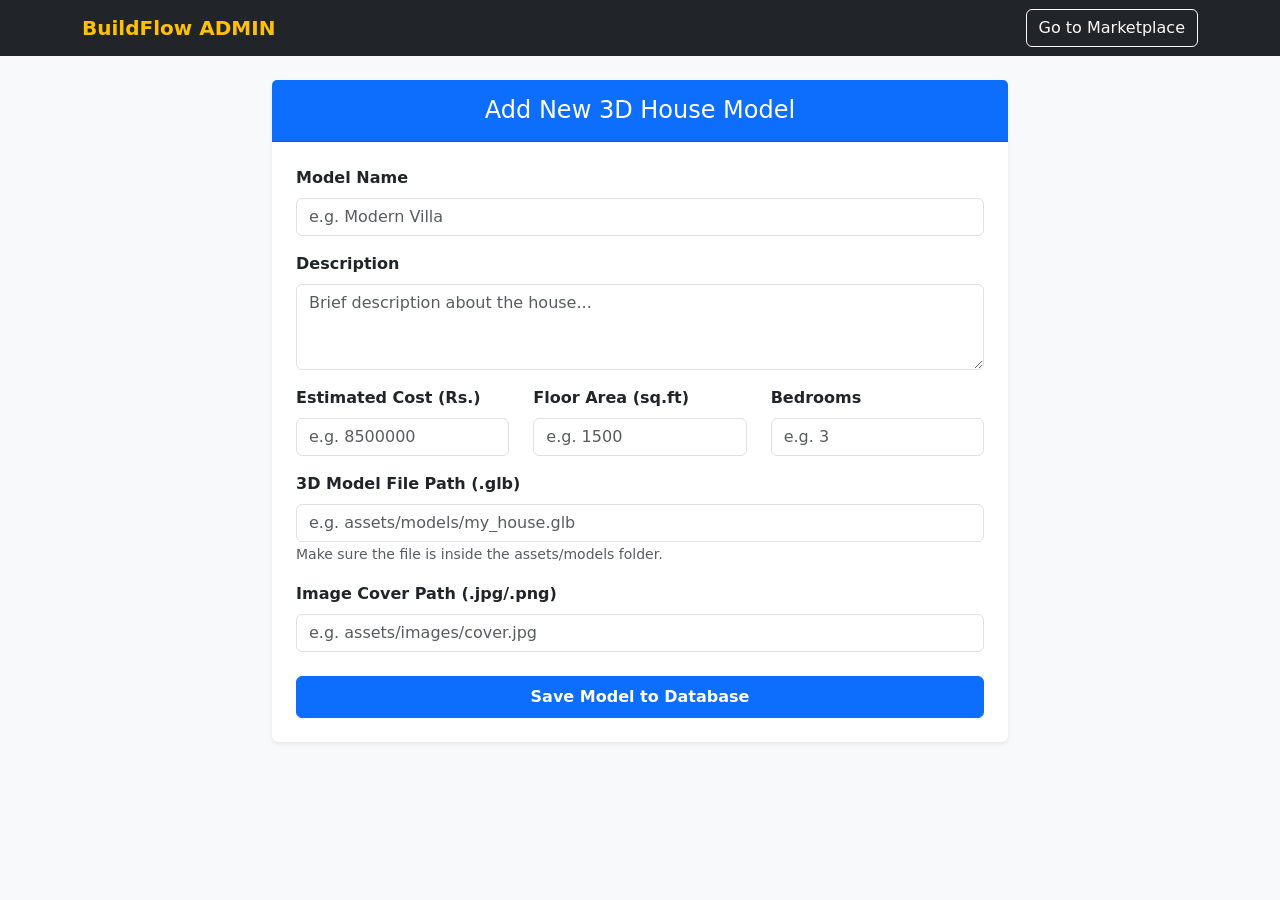
==== admin.html @ 64af3a3f "Add admin dashboard with form to submit new 3D house models" ====
<!doctype html>
<html lang="en">
  <head>
    <meta charset="UTF-8" />
    <meta name="viewport" content="width=device-width, initial-scale=1.0" />
    <title>BuildFlow - Admin Dashboard</title>
    <link
      href="https://cdn.jsdelivr.net/npm/bootstrap@5.3.0/dist/css/bootstrap.min.css"
      rel="stylesheet"
    />
  </head>
  <body class="bg-light">
    <nav class="navbar navbar-expand-lg navbar-dark bg-dark mb-4">
      <div class="container">
        <a class="navbar-brand fw-bold text-warning" href="#"
          >BuildFlow ADMIN</a
        >
        <div class="d-flex">
          <a href="index.html" class="btn btn-outline-light"
            >Go to Marketplace</a
          >
        </div>
      </div>
    </nav>

    <div class="container mb-5">
      <div class="row justify-content-center">
        <div class="col-md-8">
          <div class="card shadow-sm border-0">
            <div class="card-header bg-primary text-white text-center py-3">
              <h4 class="mb-0">Add New 3D House Model</h4>
            </div>
            <div class="card-body p-4">
              <div id="alertMessage"></div>

              <form id="addModelForm">
                <div class="mb-3">
                  <label class="form-label fw-bold">Model Name</label>
                  <input
                    type="text"
                    id="modelName"
                    class="form-control"
                    required
                    placeholder="e.g. Modern Villa"
                  />
                </div>

                <div class="mb-3">
                  <label class="form-label fw-bold">Description</label>
                  <textarea
                    id="description"
                    class="form-control"
                    rows="3"
                    required
                    placeholder="Brief description about the house..."
                  ></textarea>
                </div>

                <div class="row">
                  <div class="col-md-4 mb-3">
                    <label class="form-label fw-bold"
                      >Estimated Cost (Rs.)</label
                    >
                    <input
                      type="number"
                      id="estimatedCost"
                      class="form-control"
                      required
                      placeholder="e.g. 8500000"
                    />
                  </div>
                  <div class="col-md-4 mb-3">
                    <label class="form-label fw-bold">Floor Area (sq.ft)</label>
                    <input
                      type="number"
                      id="floorArea"
                      class="form-control"
                      required
                      placeholder="e.g. 1500"
                    />
                  </div>
                  <div class="col-md-4 mb-3">
                    <label class="form-label fw-bold">Bedrooms</label>
                    <input
                      type="number"
                      id="numBedrooms"
                      class="form-control"
                      required
                      placeholder="e.g. 3"
                    />
                  </div>
                </div>

                <div class="mb-3">
                  <label class="form-label fw-bold"
                    >3D Model File Path (.glb)</label
                  >
                  <input
                    type="text"
                    id="modelUrl"
                    class="form-control"
                    required
                    placeholder="e.g. assets/models/my_house.glb"
                  />
                  <small class="text-muted"
                    >Make sure the file is inside the assets/models
                    folder.</small
                  >
                </div>

                <div class="mb-4">
                  <label class="form-label fw-bold"
                    >Image Cover Path (.jpg/.png)</label
                  >
                  <input
                    type="text"
                    id="imgUrl"
                    class="form-control"
                    required
                    placeholder="e.g. assets/images/cover.jpg"
                  />
                </div>

                <button
                  type="submit"
                  class="btn btn-primary w-100 fw-bold py-2"
                >
                  Save Model to Database
                </button>
              </form>
            </div>
          </div>
        </div>
      </div>
    </div>

    <script src="js/admin.js"></script>
  </body>
</html>
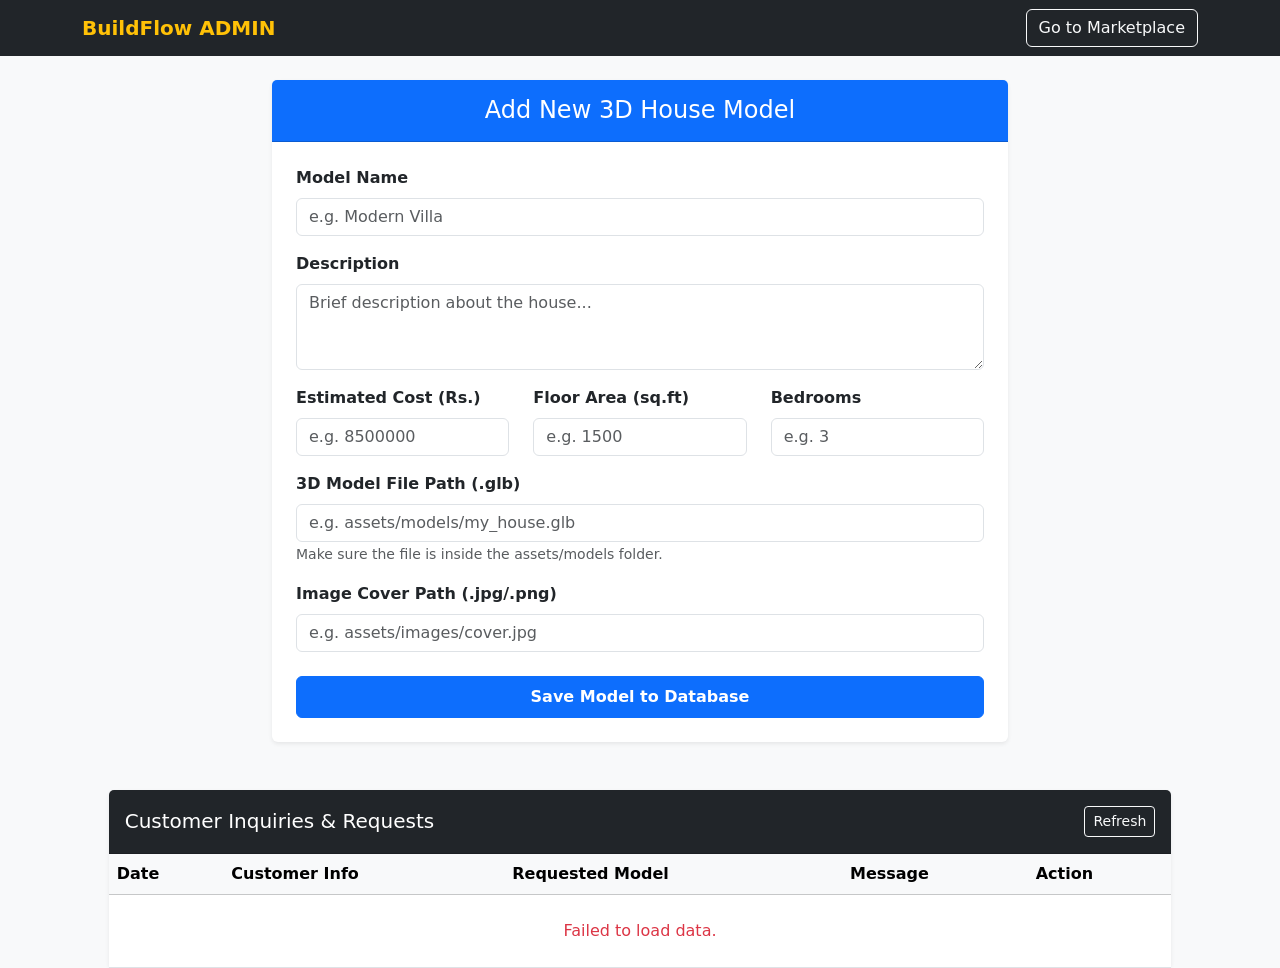
==== commit 645f58ae: "admin panel constructed" ====
--- a/admin.html
+++ b/admin.html
@@ -134,6 +134,46 @@
       </div>
     </div>
 
+    <div class="row justify-content-center mt-5">
+      <div class="col-md-10">
+        <div class="card shadow-sm border-0">
+          <div
+            class="card-header bg-dark text-white py-3 d-flex justify-content-between align-items-center"
+          >
+            <h5 class="mb-0">Customer Inquiries & Requests</h5>
+            <button
+              class="btn btn-sm btn-outline-light"
+              onclick="loadInquiries()"
+            >
+              Refresh
+            </button>
+          </div>
+          <div class="card-body p-0">
+            <div class="table-responsive">
+              <table class="table table-hover mb-0">
+                <thead class="table-light">
+                  <tr>
+                    <th>Date</th>
+                    <th>Customer Info</th>
+                    <th>Requested Model</th>
+                    <th>Message</th>
+                    <th>Action</th>
+                  </tr>
+                </thead>
+                <tbody id="inquiriesTableBody">
+                  <tr>
+                    <td colspan="5" class="text-center py-4 text-muted">
+                      Loading inquiries...
+                    </td>
+                  </tr>
+                </tbody>
+              </table>
+            </div>
+          </div>
+        </div>
+      </div>
+    </div>
+
     <script src="js/admin.js"></script>
   </body>
 </html>
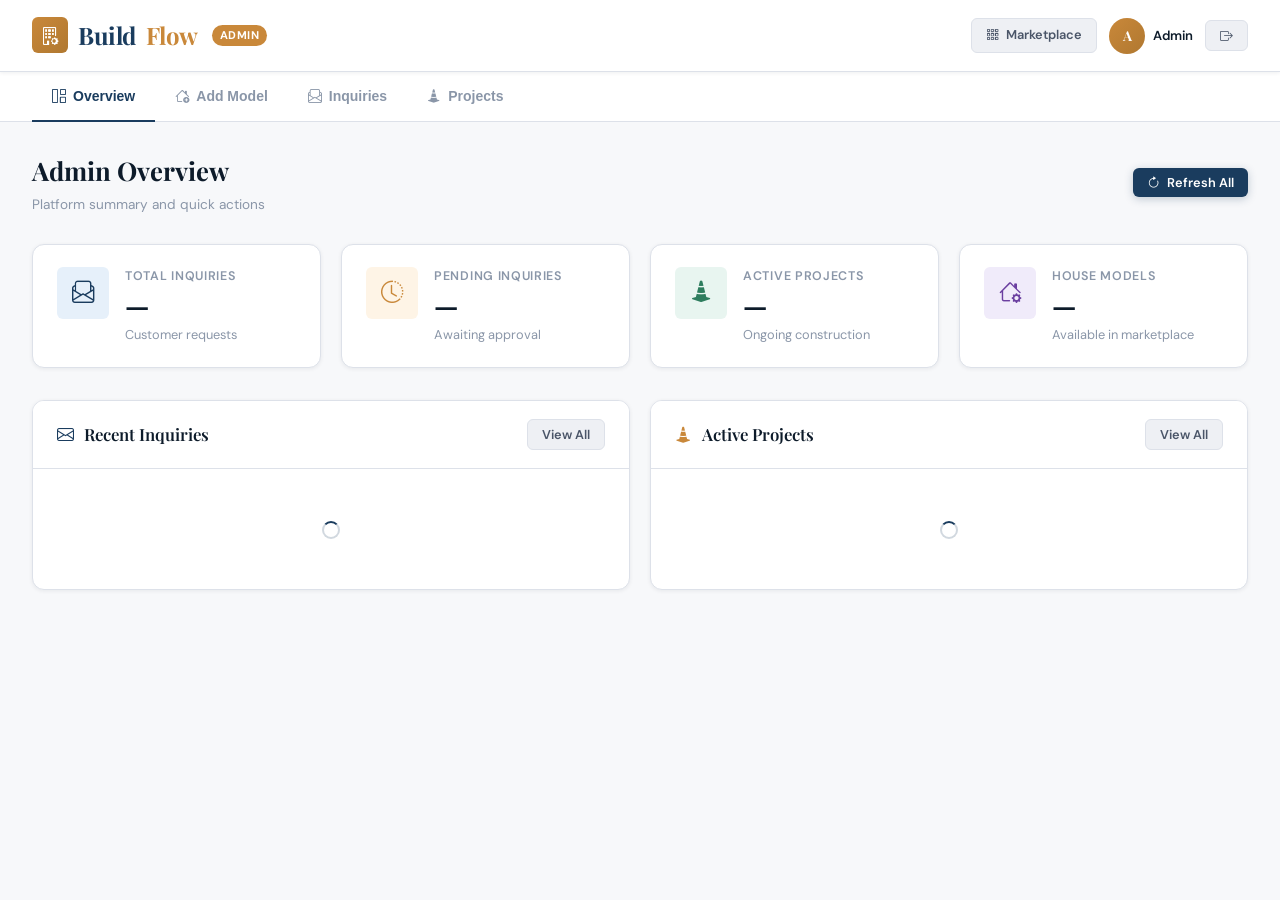
==== commit dc4eb7aa: "Enhance inquiry approval logic and update data structure for progress updates" ====
--- a/admin.html
+++ b/admin.html
@@ -3,173 +3,840 @@
   <head>
     <meta charset="UTF-8" />
     <meta name="viewport" content="width=device-width, initial-scale=1.0" />
-    <title>BuildFlow - Admin Dashboard</title>
+    <title>Admin Dashboard — BuildFlow</title>
+    <link rel="stylesheet" href="css/style.css" />
     <link
-      href="https://cdn.jsdelivr.net/npm/bootstrap@5.3.0/dist/css/bootstrap.min.css"
       rel="stylesheet"
+      href="https://cdn.jsdelivr.net/npm/bootstrap-icons@1.11.3/font/bootstrap-icons.min.css"
     />
+    <style>
+      .container {
+        max-width: 1180px;
+        margin: 0 auto;
+        padding: 0 24px;
+      }
+
+      .tab-content {
+        display: none;
+      }
+      .tab-content.active {
+        display: block;
+        animation: fadeInUp 0.3s ease;
+      }
+
+      .user-avatar {
+        width: 36px;
+        height: 36px;
+        border-radius: 50%;
+        background: linear-gradient(135deg, var(--accent), #b07830);
+        color: white;
+        font-size: 0.85rem;
+        display: flex;
+        align-items: center;
+        justify-content: center;
+        font-weight: 700;
+        font-family: "Playfair Display", serif;
+      }
+
+      /* Full-width layout without sidebar for admin */
+      .admin-layout {
+        max-width: 1380px;
+        margin: 0 auto;
+        padding: 0;
+      }
+
+      .admin-nav-tabs {
+        background: var(--surface);
+        border-bottom: 1px solid var(--border);
+        padding: 0 32px;
+        display: flex;
+        gap: 0;
+        position: sticky;
+        top: var(--nav-height);
+        z-index: 99;
+      }
+
+      .admin-nav-tab {
+        padding: 16px 20px;
+        font-size: 0.875rem;
+        font-weight: 600;
+        color: var(--text-muted);
+        border: none;
+        background: none;
+        cursor: pointer;
+        border-bottom: 2px solid transparent;
+        margin-bottom: -1px;
+        transition: all var(--transition);
+        display: flex;
+        align-items: center;
+        gap: 7px;
+      }
+
+      .admin-nav-tab:hover {
+        color: var(--primary);
+      }
+      .admin-nav-tab.active {
+        color: var(--primary);
+        border-bottom-color: var(--primary);
+      }
+
+      .admin-tab-body {
+        padding: 28px 32px;
+      }
+
+      .no-project-card {
+        background: var(--surface);
+        border: 2px dashed var(--border);
+        border-radius: var(--radius-lg);
+        padding: 60px 32px;
+        text-align: center;
+      }
+
+      /* Badge count on tab */
+      .tab-badge {
+        background: var(--danger);
+        color: white;
+        font-size: 0.65rem;
+        padding: 2px 6px;
+        border-radius: 100px;
+        font-weight: 700;
+      }
+    </style>
   </head>
-  <body class="bg-light">
-    <nav class="navbar navbar-expand-lg navbar-dark bg-dark mb-4">
-      <div class="container">
-        <a class="navbar-brand fw-bold text-warning" href="#"
-          >BuildFlow ADMIN</a
-        >
-        <div class="d-flex">
-          <a href="index.html" class="btn btn-outline-light"
-            >Go to Marketplace</a
+  <body>
+    <!-- Navbar -->
+    <nav class="bf-nav">
+      <div
+        style="
+          max-width: 1380px;
+          margin: 0 auto;
+          padding: 0 32px;
+          display: flex;
+          align-items: center;
+          height: 100%;
+          justify-content: space-between;
+        "
+      >
+        <a href="index.html" class="bf-logo">
+          <div
+            class="bf-logo-icon"
+            style="background: linear-gradient(135deg, var(--accent), #b07830)"
           >
+            <i class="bi bi-building-gear"></i>
+          </div>
+          Build<span>Flow</span>
+          <span
+            style="
+              font-size: 0.7rem;
+              background: var(--accent);
+              color: white;
+              padding: 2px 8px;
+              border-radius: 100px;
+              margin-left: 4px;
+              font-family: &quot;DM Sans&quot;, sans-serif;
+              font-weight: 700;
+              letter-spacing: 0.5px;
+            "
+            >ADMIN</span
+          >
+        </a>
+        <div style="display: flex; align-items: center; gap: 12px">
+          <a href="marketplace.html" class="btn-bf btn-ghost-bf btn-sm-bf">
+            <i class="bi bi-grid-3x3-gap"></i> Marketplace
+          </a>
+          <div style="display: flex; align-items: center; gap: 8px">
+            <div class="user-avatar">A</div>
+            <span
+              style="
+                font-size: 0.82rem;
+                font-weight: 600;
+                color: var(--text-primary);
+              "
+              >Admin</span
+            >
+          </div>
+          <button class="btn-bf btn-ghost-bf btn-sm-bf" onclick="logout()">
+            <i class="bi bi-box-arrow-right"></i>
+          </button>
         </div>
       </div>
     </nav>
 
-    <div class="container mb-5">
-      <div class="row justify-content-center">
-        <div class="col-md-8">
-          <div class="card shadow-sm border-0">
-            <div class="card-header bg-primary text-white text-center py-3">
-              <h4 class="mb-0">Add New 3D House Model</h4>
-            </div>
-            <div class="card-body p-4">
-              <div id="alertMessage"></div>
-
+    <!-- Admin Tab Navigation -->
+    <div class="admin-nav-tabs">
+      <button
+        class="admin-nav-tab active"
+        onclick="showAdminTab('overview', this)"
+      >
+        <i class="bi bi-grid-1x2"></i> Overview
+      </button>
+      <button class="admin-nav-tab" onclick="showAdminTab('models', this)">
+        <i class="bi bi-house-add"></i> Add Model
+      </button>
+      <button
+        class="admin-nav-tab"
+        onclick="showAdminTab('inquiries', this)"
+        id="inquiriesTab"
+      >
+        <i class="bi bi-envelope-paper"></i> Inquiries
+      </button>
+      <button class="admin-nav-tab" onclick="showAdminTab('projects', this)">
+        <i class="bi bi-cone-striped"></i> Projects
+      </button>
+    </div>
+
+    <!-- ── OVERVIEW TAB ── -->
+    <div id="tab-overview" class="tab-content active">
+      <div class="admin-tab-body">
+        <div class="page-header">
+          <div>
+            <div class="page-title">Admin Overview</div>
+            <div class="page-subtitle">Platform summary and quick actions</div>
+          </div>
+          <button
+            class="btn-bf btn-primary-bf btn-sm-bf"
+            onclick="refreshAll()"
+          >
+            <i class="bi bi-arrow-clockwise"></i> Refresh All
+          </button>
+        </div>
+
+        <!-- Stats -->
+        <div class="grid-4 section-gap" id="adminStats">
+          <div class="stat-card">
+            <div class="stat-icon blue">
+              <i class="bi bi-envelope-paper"></i>
+            </div>
+            <div class="stat-content">
+              <div class="stat-label">Total Inquiries</div>
+              <div class="stat-value" id="statInquiries">—</div>
+              <div class="stat-sub">Customer requests</div>
+            </div>
+          </div>
+          <div class="stat-card">
+            <div class="stat-icon amber">
+              <i class="bi bi-clock-history"></i>
+            </div>
+            <div class="stat-content">
+              <div class="stat-label">Pending Inquiries</div>
+              <div class="stat-value" id="statPending">—</div>
+              <div class="stat-sub">Awaiting approval</div>
+            </div>
+          </div>
+          <div class="stat-card">
+            <div class="stat-icon green">
+              <i class="bi bi-cone-striped"></i>
+            </div>
+            <div class="stat-content">
+              <div class="stat-label">Active Projects</div>
+              <div class="stat-value" id="statProjects">—</div>
+              <div class="stat-sub">Ongoing construction</div>
+            </div>
+          </div>
+          <div class="stat-card">
+            <div class="stat-icon purple"><i class="bi bi-house-gear"></i></div>
+            <div class="stat-content">
+              <div class="stat-label">House Models</div>
+              <div class="stat-value" id="statModels">—</div>
+              <div class="stat-sub">Available in marketplace</div>
+            </div>
+          </div>
+        </div>
+
+        <!-- Two col layout -->
+        <div class="grid-2" style="gap: 20px">
+          <!-- Recent Inquiries -->
+          <div class="bf-card">
+            <div class="bf-card-header">
+              <div class="bf-card-title">
+                <i class="bi bi-envelope" style="color: var(--primary)"></i>
+                Recent Inquiries
+              </div>
+              <button
+                class="btn-bf btn-ghost-bf btn-sm-bf"
+                onclick="
+                  showAdminTab(
+                    'inquiries',
+                    document.querySelector('[onclick*=inquiries]'),
+                  )
+                "
+              >
+                View All
+              </button>
+            </div>
+            <div id="overviewInquiriesBody">
+              <div class="empty-state">
+                <span class="spinner-bf dark"></span>
+              </div>
+            </div>
+          </div>
+
+          <!-- Recent Projects -->
+          <div class="bf-card">
+            <div class="bf-card-header">
+              <div class="bf-card-title">
+                <i class="bi bi-cone-striped" style="color: var(--accent)"></i>
+                Active Projects
+              </div>
+              <button
+                class="btn-bf btn-ghost-bf btn-sm-bf"
+                onclick="
+                  showAdminTab(
+                    'projects',
+                    document.querySelector('[onclick*=projects]'),
+                  )
+                "
+              >
+                View All
+              </button>
+            </div>
+            <div id="overviewProjectsBody">
+              <div class="empty-state">
+                <span class="spinner-bf dark"></span>
+              </div>
+            </div>
+          </div>
+        </div>
+      </div>
+    </div>
+
+    <!-- ── ADD MODEL TAB ── -->
+    <div id="tab-models" class="tab-content">
+      <div class="admin-tab-body">
+        <div class="page-header">
+          <div>
+            <div class="page-title">Add New Model</div>
+            <div class="page-subtitle">
+              Upload a new 3D house model to the marketplace
+            </div>
+          </div>
+        </div>
+        <div style="max-width: 800px">
+          <div class="bf-card">
+            <div class="bf-card-header">
+              <div class="bf-card-title">
+                <i class="bi bi-house-add" style="color: var(--primary)"></i>
+                New 3D House Model
+              </div>
+            </div>
+            <div class="bf-card-body">
+              <div id="addModelAlert"></div>
               <form id="addModelForm">
-                <div class="mb-3">
-                  <label class="form-label fw-bold">Model Name</label>
-                  <input
-                    type="text"
-                    id="modelName"
-                    class="form-control"
-                    required
-                    placeholder="e.g. Modern Villa"
-                  />
-                </div>
-
-                <div class="mb-3">
-                  <label class="form-label fw-bold">Description</label>
-                  <textarea
-                    id="description"
-                    class="form-control"
-                    rows="3"
-                    required
-                    placeholder="Brief description about the house..."
-                  ></textarea>
-                </div>
-
-                <div class="row">
-                  <div class="col-md-4 mb-3">
-                    <label class="form-label fw-bold"
-                      >Estimated Cost (Rs.)</label
+                <div class="grid-2" style="gap: 16px">
+                  <div class="bf-form-group">
+                    <label class="bf-label"
+                      >Model Name
+                      <span style="color: var(--danger)">*</span></label
                     >
                     <input
-                      type="number"
-                      id="estimatedCost"
-                      class="form-control"
+                      type="text"
+                      id="modelName"
+                      class="bf-input"
+                      placeholder="e.g. Modern Luxury Villa"
                       required
-                      placeholder="e.g. 8500000"
                     />
                   </div>
-                  <div class="col-md-4 mb-3">
-                    <label class="form-label fw-bold">Floor Area (sq.ft)</label>
+                  <div class="bf-form-group">
+                    <label class="bf-label"
+                      >Cover Image Path (.jpg/.png)
+                      <span style="color: var(--danger)">*</span></label
+                    >
                     <input
-                      type="number"
-                      id="floorArea"
-                      class="form-control"
+                      type="text"
+                      id="imgUrl"
+                      class="bf-input"
+                      placeholder="assets/images/cover.jpg"
                       required
-                      placeholder="e.g. 1500"
-                    />
-                  </div>
-                  <div class="col-md-4 mb-3">
-                    <label class="form-label fw-bold">Bedrooms</label>
-                    <input
-                      type="number"
-                      id="numBedrooms"
-                      class="form-control"
-                      required
-                      placeholder="e.g. 3"
                     />
                   </div>
                 </div>
-
-                <div class="mb-3">
-                  <label class="form-label fw-bold"
-                    >3D Model File Path (.glb)</label
+                <div class="bf-form-group">
+                  <label class="bf-label"
+                    >Description
+                    <span style="color: var(--danger)">*</span></label
+                  >
+                  <textarea
+                    id="description"
+                    class="bf-input bf-textarea"
+                    rows="3"
+                    placeholder="Describe the design style, features, and highlights..."
+                    required
+                  ></textarea>
+                </div>
+                <div
+                  style="
+                    background: var(--surface-2);
+                    border: 1px solid var(--border);
+                    border-radius: var(--radius-sm);
+                    padding: 18px;
+                    margin-bottom: 16px;
+                  "
+                >
+                  <div
+                    style="
+                      font-size: 0.78rem;
+                      font-weight: 700;
+                      text-transform: uppercase;
+                      letter-spacing: 0.7px;
+                      color: var(--text-muted);
+                      margin-bottom: 14px;
+                    "
+                  >
+                    Property Specifications
+                  </div>
+                  <div class="grid-3" style="gap: 14px">
+                    <div class="bf-form-group" style="margin-bottom: 0">
+                      <label class="bf-label"
+                        >Estimated Cost (Rs.)
+                        <span style="color: var(--danger)">*</span></label
+                      >
+                      <div class="input-group-bf">
+                        <span class="input-prefix">Rs.</span>
+                        <input
+                          type="number"
+                          id="estimatedCost"
+                          class="bf-input"
+                          placeholder="8500000"
+                          required
+                        />
+                      </div>
+                    </div>
+                    <div class="bf-form-group" style="margin-bottom: 0">
+                      <label class="bf-label"
+                        >Floor Area (sq.ft)
+                        <span style="color: var(--danger)">*</span></label
+                      >
+                      <div class="input-group-bf">
+                        <input
+                          type="number"
+                          id="floorArea"
+                          class="bf-input"
+                          placeholder="1500"
+                          required
+                          style="
+                            border-radius: var(--radius-sm) 0 0 var(--radius-sm);
+                          "
+                        />
+                        <span
+                          class="input-prefix"
+                          style="
+                            border-left: none;
+                            border-radius: 0 var(--radius-sm) var(--radius-sm) 0;
+                            border-left: none;
+                          "
+                          >sq.ft</span
+                        >
+                      </div>
+                    </div>
+                    <div class="bf-form-group" style="margin-bottom: 0">
+                      <label class="bf-label"
+                        >Bedrooms
+                        <span style="color: var(--danger)">*</span></label
+                      >
+                      <input
+                        type="number"
+                        id="numBedrooms"
+                        class="bf-input"
+                        placeholder="3"
+                        min="1"
+                        max="10"
+                        required
+                      />
+                    </div>
+                  </div>
+                </div>
+                <div class="bf-form-group">
+                  <label class="bf-label"
+                    >3D Model File Path (.glb)
+                    <span style="color: var(--danger)">*</span></label
                   >
                   <input
                     type="text"
                     id="modelUrl"
-                    class="form-control"
+                    class="bf-input"
+                    placeholder="assets/models/my_house.glb"
                     required
-                    placeholder="e.g. assets/models/my_house.glb"
                   />
-                  <small class="text-muted"
-                    >Make sure the file is inside the assets/models
-                    folder.</small
+                  <div
+                    style="
+                      font-size: 0.78rem;
+                      color: var(--text-muted);
+                      margin-top: 6px;
+                    "
+                  >
+                    <i class="bi bi-info-circle me-1"></i>Ensure the .glb file
+                    is uploaded to the assets/models folder before saving.
+                  </div>
+                </div>
+                <button
+                  type="submit"
+                  class="btn-bf btn-primary-bf"
+                  style="width: 100%; justify-content: center; padding: 12px"
+                  id="saveModelBtn"
+                >
+                  <i class="bi bi-cloud-arrow-up"></i> Save Model to Marketplace
+                </button>
+              </form>
+            </div>
+          </div>
+        </div>
+      </div>
+    </div>
+
+    <!-- ── INQUIRIES TAB ── -->
+    <div id="tab-inquiries" class="tab-content">
+      <div class="admin-tab-body">
+        <div class="page-header">
+          <div>
+            <div class="page-title">Customer Inquiries</div>
+            <div class="page-subtitle">
+              Review and respond to customer requests
+            </div>
+          </div>
+          <button
+            class="btn-bf btn-ghost-bf btn-sm-bf"
+            onclick="loadInquiries()"
+          >
+            <i class="bi bi-arrow-clockwise"></i> Refresh
+          </button>
+        </div>
+        <div class="table-wrap">
+          <table class="bf-table">
+            <thead>
+              <tr>
+                <th style="padding-left: 20px">Date</th>
+                <th>Customer</th>
+                <th>Model</th>
+                <th>Message</th>
+                <th>Status</th>
+                <th style="text-align: center; padding-right: 20px">Actions</th>
+              </tr>
+            </thead>
+            <tbody id="inquiriesTableBody">
+              <tr>
+                <td
+                  colspan="6"
+                  style="
+                    text-align: center;
+                    padding: 48px;
+                    color: var(--text-muted);
+                  "
+                >
+                  <span class="spinner-bf dark"></span
+                  ><span style="margin-left: 10px">Loading inquiries...</span>
+                </td>
+              </tr>
+            </tbody>
+          </table>
+        </div>
+      </div>
+    </div>
+
+    <!-- ── PROJECTS TAB ── -->
+    <div id="tab-projects" class="tab-content">
+      <div class="admin-tab-body">
+        <div class="page-header">
+          <div>
+            <div class="page-title">Construction Projects</div>
+            <div class="page-subtitle">
+              Monitor and update all ongoing projects
+            </div>
+          </div>
+          <button
+            class="btn-bf btn-ghost-bf btn-sm-bf"
+            onclick="loadProjects()"
+          >
+            <i class="bi bi-arrow-clockwise"></i> Refresh
+          </button>
+        </div>
+        <div class="table-wrap">
+          <table class="bf-table">
+            <thead>
+              <tr>
+                <th style="padding-left: 20px">Project ID</th>
+                <th>Customer</th>
+                <th>Model / Plan</th>
+                <th>Progress</th>
+                <th>Status</th>
+                <th style="text-align: center; padding-right: 20px">Actions</th>
+              </tr>
+            </thead>
+            <tbody id="projectsTableBody">
+              <tr>
+                <td
+                  colspan="6"
+                  style="
+                    text-align: center;
+                    padding: 48px;
+                    color: var(--text-muted);
+                  "
+                >
+                  <span class="spinner-bf dark"></span
+                  ><span style="margin-left: 10px">Loading projects...</span>
+                </td>
+              </tr>
+            </tbody>
+          </table>
+        </div>
+      </div>
+    </div>
+
+    <!-- ═══ MODALS ═══ -->
+
+    <!-- Reply Modal -->
+    <div
+      id="replyModalWrap"
+      style="display: none"
+      class="bf-modal-backdrop"
+      onclick="closeMod(event, 'replyModalWrap')"
+    >
+      <div class="bf-modal" onclick="event.stopPropagation()">
+        <div class="bf-modal-header">
+          <div class="bf-modal-title">
+            <i
+              class="bi bi-reply-fill"
+              style="color: var(--primary); margin-right: 8px"
+            ></i
+            >Reply to Customer
+          </div>
+          <button class="bf-modal-close" onclick="closeMod2('replyModalWrap')">
+            <i class="bi bi-x"></i>
+          </button>
+        </div>
+        <div class="bf-modal-body">
+          <div id="replyAlert"></div>
+          <form id="replyForm">
+            <div class="bf-form-group">
+              <label class="bf-label">To</label>
+              <input type="email" id="replyEmail" class="bf-input" readonly />
+            </div>
+            <div class="bf-form-group">
+              <label class="bf-label">Subject</label>
+              <input type="text" id="replySubject" class="bf-input" required />
+            </div>
+            <div class="bf-form-group">
+              <label class="bf-label">Message</label>
+              <textarea
+                id="replyMessage"
+                class="bf-input bf-textarea"
+                rows="6"
+                required
+                placeholder="Type your professional reply..."
+              ></textarea>
+            </div>
+            <button
+              type="submit"
+              class="btn-bf btn-primary-bf"
+              style="width: 100%; justify-content: center"
+              id="sendReplyBtn"
+            >
+              <i class="bi bi-send-fill"></i> Send Email
+            </button>
+          </form>
+        </div>
+      </div>
+    </div>
+
+    <!-- Approve Modal -->
+    <div
+      id="approveModalWrap"
+      style="display: none"
+      class="bf-modal-backdrop"
+      onclick="closeMod(event, 'approveModalWrap')"
+    >
+      <div class="bf-modal" onclick="event.stopPropagation()">
+        <div class="bf-modal-header">
+          <div class="bf-modal-title">
+            <i
+              class="bi bi-check-circle-fill"
+              style="color: var(--success); margin-right: 8px"
+            ></i
+            >Approve Custom Request
+          </div>
+          <button
+            class="bf-modal-close"
+            onclick="closeMod2('approveModalWrap')"
+          >
+            <i class="bi bi-x"></i>
+          </button>
+        </div>
+        <div class="bf-modal-body">
+          <div class="bf-alert bf-alert-info">
+            <i class="bi bi-info-circle-fill"></i> Approving will create a
+            custom order and email the customer with the quote.
+          </div>
+          <div id="approveAlert"></div>
+          <form id="approveForm">
+            <input type="hidden" id="approveInquiryId" />
+            <div class="grid-2" style="gap: 14px">
+              <div class="bf-form-group">
+                <label class="bf-label">Customer Name</label>
+                <input
+                  type="text"
+                  id="approveCustomerName"
+                  class="bf-input"
+                  readonly
+                />
+              </div>
+              <div class="bf-form-group">
+                <label class="bf-label">Requested Model</label>
+                <input
+                  type="text"
+                  id="approveModelName"
+                  class="bf-input"
+                  readonly
+                />
+              </div>
+            </div>
+            <div class="bf-form-group">
+              <label class="bf-label"
+                >Approved Specifications
+                <span style="color: var(--danger)">*</span></label
+              >
+              <textarea
+                id="approveSpecs"
+                class="bf-input bf-textarea"
+                rows="3"
+                required
+                placeholder="e.g. Added extra bathroom, expanded kitchen area..."
+              ></textarea>
+            </div>
+            <div class="bf-form-group">
+              <label class="bf-label"
+                >Final Estimated Cost (Rs.)
+                <span style="color: var(--danger)">*</span></label
+              >
+              <div class="input-group-bf">
+                <span class="input-prefix">Rs.</span>
+                <input
+                  type="number"
+                  id="approvePrice"
+                  class="bf-input"
+                  required
+                  placeholder="9500000"
+                />
+              </div>
+            </div>
+            <button
+              type="submit"
+              class="btn-bf btn-success-bf"
+              style="width: 100%; justify-content: center"
+              id="confirmApproveBtn"
+            >
+              <i class="bi bi-file-earmark-check-fill"></i> Confirm & Create
+              Order
+            </button>
+          </form>
+        </div>
+      </div>
+    </div>
+
+    <!-- Progress Modal -->
+    <div
+      id="progressModalWrap"
+      style="display: none"
+      class="bf-modal-backdrop"
+      onclick="closeMod(event, 'progressModalWrap')"
+    >
+      <div class="bf-modal" onclick="event.stopPropagation()">
+        <div class="bf-modal-header">
+          <div class="bf-modal-title">
+            <i
+              class="bi bi-hammer"
+              style="color: var(--accent); margin-right: 8px"
+            ></i
+            >Update Project Progress
+          </div>
+          <button
+            class="bf-modal-close"
+            onclick="closeMod2('progressModalWrap')"
+          >
+            <i class="bi bi-x"></i>
+          </button>
+        </div>
+        <div class="bf-modal-body">
+          <div id="progressAlert"></div>
+          <form id="progressForm">
+            <input type="hidden" id="updateProjectId" />
+            <div class="bf-form-group">
+              <label class="bf-label">Selected Project</label>
+              <input
+                type="text"
+                id="updateProjectName"
+                class="bf-input"
+                readonly
+              />
+            </div>
+            <div class="bf-form-group">
+              <label class="bf-label"
+                >Update Description
+                <span style="color: var(--danger)">*</span></label
+              >
+              <textarea
+                id="updateMessage"
+                class="bf-input bf-textarea"
+                rows="3"
+                required
+                placeholder="e.g. Foundation work completed successfully."
+              ></textarea>
+            </div>
+            <div class="grid-2" style="gap: 14px">
+              <div class="bf-form-group">
+                <label class="bf-label"
+                  >Overall Completion (%)
+                  <span style="color: var(--danger)">*</span></label
+                >
+                <div class="input-group-bf">
+                  <input
+                    type="number"
+                    id="updatePercentage"
+                    class="bf-input"
+                    required
+                    min="1"
+                    max="100"
+                    placeholder="25"
+                    style="border-radius: var(--radius-sm) 0 0 var(--radius-sm)"
+                    oninput="previewProgress(this.value)"
+                  />
+                  <span
+                    class="input-prefix"
+                    style="
+                      border-left: none;
+                      border-radius: 0 var(--radius-sm) var(--radius-sm) 0;
+                    "
+                    >%</span
                   >
                 </div>
-
-                <div class="mb-4">
-                  <label class="form-label fw-bold"
-                    >Image Cover Path (.jpg/.png)</label
-                  >
-                  <input
-                    type="text"
-                    id="imgUrl"
-                    class="form-control"
-                    required
-                    placeholder="e.g. assets/images/cover.jpg"
-                  />
+                <div
+                  class="bf-progress-wrap"
+                  style="margin-top: 8px; height: 6px"
+                >
+                  <div
+                    class="bf-progress-bar"
+                    id="progressPreview"
+                    style="width: 0%"
+                  ></div>
                 </div>
-
-                <button
-                  type="submit"
-                  class="btn btn-primary w-100 fw-bold py-2"
-                >
-                  Save Model to Database
-                </button>
-              </form>
-            </div>
-          </div>
-        </div>
-      </div>
-    </div>
-
-    <div class="row justify-content-center mt-5">
-      <div class="col-md-10">
-        <div class="card shadow-sm border-0">
-          <div
-            class="card-header bg-dark text-white py-3 d-flex justify-content-between align-items-center"
-          >
-            <h5 class="mb-0">Customer Inquiries & Requests</h5>
+              </div>
+              <div class="bf-form-group">
+                <label class="bf-label">Photo URL (Optional)</label>
+                <input
+                  type="text"
+                  id="updateImageUrl"
+                  class="bf-input"
+                  placeholder="assets/images/progress.jpg"
+                />
+              </div>
+            </div>
             <button
-              class="btn btn-sm btn-outline-light"
-              onclick="loadInquiries()"
+              type="submit"
+              class="btn-bf btn-accent-bf"
+              style="width: 100%; justify-content: center"
+              id="saveProgressBtn"
             >
-              Refresh
+              <i class="bi bi-cloud-upload-fill"></i> Save Progress Update
             </button>
-          </div>
-          <div class="card-body p-0">
-            <div class="table-responsive">
-              <table class="table table-hover mb-0">
-                <thead class="table-light">
-                  <tr>
-                    <th>Date</th>
-                    <th>Customer Info</th>
-                    <th>Requested Model</th>
-                    <th>Message</th>
-                    <th>Action</th>
-                  </tr>
-                </thead>
-                <tbody id="inquiriesTableBody">
-                  <tr>
-                    <td colspan="5" class="text-center py-4 text-muted">
-                      Loading inquiries...
-                    </td>
-                  </tr>
-                </tbody>
-              </table>
-            </div>
-          </div>
+          </form>
         </div>
       </div>
     </div>
--- a/css/style.css
+++ b/css/style.css
@@ -0,0 +1,1225 @@
+/* ============================================================
+   BUILDFLOW — Professional Light Theme
+   Design: Refined architectural / construction aesthetic
+   Fonts: Playfair Display (display) + DM Sans (body)
+   ============================================================ */
+
+@import url("https://fonts.googleapis.com/css2?family=Playfair+Display:wght@400;600;700;900&family=DM+Sans:ital,opsz,wght@0,9..40,300;0,9..40,400;0,9..40,500;0,9..40,600;0,9..40,700;1,9..40,400&display=swap");
+
+/* ── CSS Variables ── */
+:root {
+  --primary: #1a3c5e;
+  --primary-dark: #122a43;
+  --primary-light: #2a5f96;
+  --accent: #c9883a;
+  --accent-light: #f0b96a;
+  --surface: #ffffff;
+  --surface-2: #f7f8fa;
+  --surface-3: #eef0f4;
+  --border: #dde1e9;
+  --text-primary: #0d1b2a;
+  --text-secondary: #4a5568;
+  --text-muted: #8a96a8;
+  --success: #2e7d5e;
+  --success-light: #e8f5f0;
+  --warning: #c9883a;
+  --warning-light: #fef4e6;
+  --danger: #b94040;
+  --danger-light: #fde8e8;
+  --info: #1e6fa8;
+  --info-light: #e6f2fb;
+
+  --radius-sm: 6px;
+  --radius-md: 12px;
+  --radius-lg: 20px;
+  --radius-xl: 32px;
+
+  --shadow-sm: 0 1px 4px rgba(13, 27, 42, 0.07);
+  --shadow-md: 0 4px 16px rgba(13, 27, 42, 0.1);
+  --shadow-lg: 0 12px 40px rgba(13, 27, 42, 0.14);
+  --shadow-xl: 0 24px 64px rgba(13, 27, 42, 0.18);
+
+  --nav-height: 72px;
+  --transition: 0.22s cubic-bezier(0.4, 0, 0.2, 1);
+}
+
+/* ── Reset & Base ── */
+*,
+*::before,
+*::after {
+  box-sizing: border-box;
+  margin: 0;
+  padding: 0;
+}
+
+html {
+  scroll-behavior: smooth;
+  -webkit-font-smoothing: antialiased;
+}
+
+body {
+  font-family: "DM Sans", sans-serif;
+  font-size: 15px;
+  line-height: 1.6;
+  color: var(--text-primary);
+  background: var(--surface-2);
+}
+
+h1,
+h2,
+h3,
+h4,
+h5,
+h6 {
+  font-family: "Playfair Display", serif;
+  line-height: 1.25;
+  color: var(--text-primary);
+}
+
+a {
+  color: var(--primary-light);
+  text-decoration: none;
+  transition: color var(--transition);
+}
+a:hover {
+  color: var(--primary);
+}
+
+img {
+  max-width: 100%;
+  display: block;
+}
+
+/* ── Scrollbar ── */
+::-webkit-scrollbar {
+  width: 6px;
+}
+::-webkit-scrollbar-track {
+  background: var(--surface-3);
+}
+::-webkit-scrollbar-thumb {
+  background: var(--border);
+  border-radius: 3px;
+}
+::-webkit-scrollbar-thumb:hover {
+  background: var(--text-muted);
+}
+
+/* ── Navbar ── */
+.bf-nav {
+  height: var(--nav-height);
+  background: var(--surface);
+  border-bottom: 1px solid var(--border);
+  position: sticky;
+  top: 0;
+  z-index: 1000;
+  box-shadow: var(--shadow-sm);
+}
+
+.bf-nav .container {
+  display: flex;
+  align-items: center;
+  height: 100%;
+  justify-content: space-between;
+}
+
+.bf-logo {
+  display: flex;
+  align-items: center;
+  gap: 10px;
+  font-family: "Playfair Display", serif;
+  font-size: 1.5rem;
+  font-weight: 700;
+  color: var(--primary);
+  letter-spacing: -0.5px;
+}
+
+.bf-logo-icon {
+  width: 36px;
+  height: 36px;
+  background: linear-gradient(135deg, var(--primary), var(--primary-light));
+  border-radius: var(--radius-sm);
+  display: flex;
+  align-items: center;
+  justify-content: center;
+  color: white;
+  font-size: 1.1rem;
+}
+
+.bf-logo span {
+  color: var(--accent);
+}
+
+.bf-nav-links {
+  display: flex;
+  align-items: center;
+  gap: 8px;
+  list-style: none;
+}
+
+.bf-nav-links a {
+  font-size: 0.9rem;
+  font-weight: 500;
+  color: var(--text-secondary);
+  padding: 6px 14px;
+  border-radius: var(--radius-sm);
+  transition: all var(--transition);
+}
+
+.bf-nav-links a:hover,
+.bf-nav-links a.active {
+  color: var(--primary);
+  background: var(--surface-3);
+}
+
+.bf-nav-actions {
+  display: flex;
+  align-items: center;
+  gap: 10px;
+}
+
+/* ── Buttons ── */
+.btn-bf {
+  display: inline-flex;
+  align-items: center;
+  gap: 7px;
+  padding: 9px 22px;
+  border-radius: var(--radius-sm);
+  font-family: "DM Sans", sans-serif;
+  font-size: 0.875rem;
+  font-weight: 600;
+  cursor: pointer;
+  border: none;
+  transition: all var(--transition);
+  text-decoration: none;
+  white-space: nowrap;
+}
+
+.btn-bf:disabled {
+  opacity: 0.6;
+  cursor: not-allowed;
+}
+
+.btn-primary-bf {
+  background: var(--primary);
+  color: white;
+  box-shadow: 0 2px 8px rgba(26, 60, 94, 0.25);
+}
+.btn-primary-bf:hover:not(:disabled) {
+  background: var(--primary-dark);
+  color: white;
+  transform: translateY(-1px);
+  box-shadow: 0 4px 16px rgba(26, 60, 94, 0.3);
+}
+
+.btn-accent-bf {
+  background: var(--accent);
+  color: white;
+  box-shadow: 0 2px 8px rgba(201, 136, 58, 0.25);
+}
+.btn-accent-bf:hover:not(:disabled) {
+  background: #b07830;
+  color: white;
+  transform: translateY(-1px);
+  box-shadow: 0 4px 16px rgba(201, 136, 58, 0.3);
+}
+
+.btn-outline-bf {
+  background: transparent;
+  color: var(--primary);
+  border: 1.5px solid var(--primary);
+}
+.btn-outline-bf:hover:not(:disabled) {
+  background: var(--primary);
+  color: white;
+}
+
+.btn-ghost-bf {
+  background: var(--surface-3);
+  color: var(--text-secondary);
+  border: 1.5px solid var(--border);
+}
+.btn-ghost-bf:hover:not(:disabled) {
+  background: var(--border);
+  color: var(--text-primary);
+}
+
+.btn-danger-bf {
+  background: var(--danger);
+  color: white;
+}
+.btn-danger-bf:hover:not(:disabled) {
+  background: #9c3333;
+  color: white;
+}
+
+.btn-success-bf {
+  background: var(--success);
+  color: white;
+}
+.btn-success-bf:hover:not(:disabled) {
+  background: #256050;
+  color: white;
+}
+
+.btn-sm-bf {
+  padding: 6px 14px;
+  font-size: 0.8rem;
+}
+.btn-lg-bf {
+  padding: 13px 32px;
+  font-size: 1rem;
+}
+
+/* ── Cards ── */
+.bf-card {
+  background: var(--surface);
+  border: 1px solid var(--border);
+  border-radius: var(--radius-md);
+  box-shadow: var(--shadow-sm);
+  overflow: hidden;
+  transition: box-shadow var(--transition);
+}
+
+.bf-card:hover {
+  box-shadow: var(--shadow-md);
+}
+
+.bf-card-header {
+  padding: 18px 24px;
+  border-bottom: 1px solid var(--border);
+  display: flex;
+  align-items: center;
+  justify-content: space-between;
+  background: var(--surface);
+}
+
+.bf-card-title {
+  font-family: "Playfair Display", serif;
+  font-size: 1.05rem;
+  font-weight: 600;
+  color: var(--text-primary);
+  display: flex;
+  align-items: center;
+  gap: 10px;
+}
+
+.bf-card-body {
+  padding: 24px;
+}
+
+/* ── Stat Cards ── */
+.stat-card {
+  background: var(--surface);
+  border: 1px solid var(--border);
+  border-radius: var(--radius-md);
+  padding: 22px 24px;
+  display: flex;
+  align-items: flex-start;
+  gap: 16px;
+  box-shadow: var(--shadow-sm);
+  transition: all var(--transition);
+}
+
+.stat-card:hover {
+  box-shadow: var(--shadow-md);
+  transform: translateY(-2px);
+}
+
+.stat-icon {
+  width: 52px;
+  height: 52px;
+  border-radius: var(--radius-sm);
+  display: flex;
+  align-items: center;
+  justify-content: center;
+  font-size: 1.4rem;
+  flex-shrink: 0;
+}
+
+.stat-icon.blue {
+  background: #e6f0fa;
+  color: var(--primary);
+}
+.stat-icon.amber {
+  background: var(--warning-light);
+  color: var(--accent);
+}
+.stat-icon.green {
+  background: var(--success-light);
+  color: var(--success);
+}
+.stat-icon.red {
+  background: var(--danger-light);
+  color: var(--danger);
+}
+.stat-icon.purple {
+  background: #f0ebfa;
+  color: #6b3fa0;
+}
+
+.stat-content {
+  flex: 1;
+  min-width: 0;
+}
+.stat-label {
+  font-size: 0.78rem;
+  font-weight: 600;
+  color: var(--text-muted);
+  text-transform: uppercase;
+  letter-spacing: 0.7px;
+  margin-bottom: 4px;
+}
+.stat-value {
+  font-family: "Playfair Display", serif;
+  font-size: 1.7rem;
+  font-weight: 700;
+  color: var(--text-primary);
+  line-height: 1.1;
+}
+.stat-sub {
+  font-size: 0.8rem;
+  color: var(--text-muted);
+  margin-top: 4px;
+}
+
+/* ── Tables ── */
+.bf-table {
+  width: 100%;
+  border-collapse: separate;
+  border-spacing: 0;
+}
+
+.bf-table thead th {
+  font-size: 0.75rem;
+  font-weight: 700;
+  text-transform: uppercase;
+  letter-spacing: 0.8px;
+  color: var(--text-muted);
+  padding: 12px 16px;
+  background: var(--surface-2);
+  border-bottom: 1px solid var(--border);
+  white-space: nowrap;
+}
+
+.bf-table tbody tr {
+  transition: background var(--transition);
+  border-bottom: 1px solid var(--border);
+}
+
+.bf-table tbody tr:hover {
+  background: var(--surface-2);
+}
+
+.bf-table tbody td {
+  padding: 14px 16px;
+  vertical-align: middle;
+  font-size: 0.875rem;
+  color: var(--text-primary);
+}
+
+.bf-table tbody tr:last-child td {
+  border-bottom: none;
+}
+
+/* ── Badges ── */
+.badge-bf {
+  display: inline-flex;
+  align-items: center;
+  gap: 5px;
+  padding: 3px 10px;
+  border-radius: 100px;
+  font-size: 0.72rem;
+  font-weight: 600;
+  letter-spacing: 0.3px;
+}
+
+.badge-primary {
+  background: #dde9f5;
+  color: var(--primary);
+}
+.badge-success {
+  background: var(--success-light);
+  color: var(--success);
+}
+.badge-warning {
+  background: var(--warning-light);
+  color: var(--accent);
+}
+.badge-danger {
+  background: var(--danger-light);
+  color: var(--danger);
+}
+.badge-info {
+  background: var(--info-light);
+  color: var(--info);
+}
+.badge-neutral {
+  background: var(--surface-3);
+  color: var(--text-secondary);
+}
+
+/* ── Progress Bar ── */
+.bf-progress-wrap {
+  background: var(--surface-3);
+  border-radius: 100px;
+  overflow: hidden;
+  height: 8px;
+}
+
+.bf-progress-bar {
+  height: 100%;
+  border-radius: 100px;
+  background: linear-gradient(90deg, var(--primary-light), var(--primary));
+  transition: width 0.6s ease;
+}
+
+.bf-progress-bar.success {
+  background: linear-gradient(90deg, #43a87d, var(--success));
+}
+.bf-progress-bar.warning {
+  background: linear-gradient(90deg, var(--accent-light), var(--accent));
+}
+
+/* ── Forms ── */
+.bf-form-group {
+  margin-bottom: 18px;
+}
+
+.bf-label {
+  display: block;
+  font-size: 0.82rem;
+  font-weight: 600;
+  color: var(--text-secondary);
+  margin-bottom: 6px;
+  letter-spacing: 0.2px;
+}
+
+.bf-input,
+.bf-select,
+.bf-textarea {
+  width: 100%;
+  padding: 10px 14px;
+  font-family: "DM Sans", sans-serif;
+  font-size: 0.9rem;
+  color: var(--text-primary);
+  background: var(--surface);
+  border: 1.5px solid var(--border);
+  border-radius: var(--radius-sm);
+  transition:
+    border-color var(--transition),
+    box-shadow var(--transition);
+  outline: none;
+  appearance: none;
+}
+
+.bf-input::placeholder,
+.bf-textarea::placeholder {
+  color: var(--text-muted);
+}
+
+.bf-input:focus,
+.bf-select:focus,
+.bf-textarea:focus {
+  border-color: var(--primary-light);
+  box-shadow: 0 0 0 3px rgba(42, 95, 150, 0.12);
+}
+
+.bf-input:read-only,
+.bf-input[readonly] {
+  background: var(--surface-3);
+  color: var(--text-secondary);
+  cursor: default;
+}
+
+.bf-select {
+  background-image: url("data:image/svg+xml,%3Csvg xmlns='http://www.w3.org/2000/svg' viewBox='0 0 16 16'%3E%3Cpath fill='%238a96a8' d='M7.247 11.14 2.451 5.658C1.885 5.013 2.345 4 3.204 4h9.592a1 1 0 0 1 .753 1.659l-4.796 5.48a1 1 0 0 1-1.506 0z'/%3E%3C/svg%3E");
+  background-repeat: no-repeat;
+  background-position: right 12px center;
+  background-size: 12px;
+  padding-right: 36px;
+}
+
+.bf-textarea {
+  resize: vertical;
+  min-height: 100px;
+}
+
+.input-group-bf {
+  display: flex;
+  align-items: stretch;
+}
+
+.input-prefix {
+  padding: 10px 12px;
+  background: var(--surface-3);
+  border: 1.5px solid var(--border);
+  border-right: none;
+  border-radius: var(--radius-sm) 0 0 var(--radius-sm);
+  font-size: 0.85rem;
+  color: var(--text-muted);
+  display: flex;
+  align-items: center;
+  white-space: nowrap;
+}
+
+.input-group-bf .bf-input {
+  border-radius: 0 var(--radius-sm) var(--radius-sm) 0;
+}
+
+/* ── Modals ── */
+.bf-modal-backdrop {
+  position: fixed;
+  inset: 0;
+  background: rgba(13, 27, 42, 0.5);
+  backdrop-filter: blur(4px);
+  z-index: 2000;
+  display: flex;
+  align-items: center;
+  justify-content: center;
+  padding: 20px;
+  animation: fadeIn 0.2s ease;
+}
+
+.bf-modal {
+  background: var(--surface);
+  border-radius: var(--radius-lg);
+  box-shadow: var(--shadow-xl);
+  width: 100%;
+  max-width: 540px;
+  max-height: 90vh;
+  overflow-y: auto;
+  animation: slideUp 0.25s ease;
+}
+
+.bf-modal-header {
+  padding: 24px 28px 20px;
+  border-bottom: 1px solid var(--border);
+  display: flex;
+  align-items: center;
+  justify-content: space-between;
+}
+
+.bf-modal-title {
+  font-family: "Playfair Display", serif;
+  font-size: 1.2rem;
+  font-weight: 700;
+  color: var(--text-primary);
+}
+
+.bf-modal-close {
+  width: 32px;
+  height: 32px;
+  border-radius: var(--radius-sm);
+  border: none;
+  background: var(--surface-3);
+  color: var(--text-muted);
+  cursor: pointer;
+  font-size: 1rem;
+  display: flex;
+  align-items: center;
+  justify-content: center;
+  transition: all var(--transition);
+}
+
+.bf-modal-close:hover {
+  background: var(--border);
+  color: var(--text-primary);
+}
+
+.bf-modal-body {
+  padding: 24px 28px;
+}
+.bf-modal-footer {
+  padding: 16px 28px 24px;
+  display: flex;
+  gap: 10px;
+  justify-content: flex-end;
+}
+
+/* ── Alerts ── */
+.bf-alert {
+  padding: 12px 16px;
+  border-radius: var(--radius-sm);
+  font-size: 0.875rem;
+  display: flex;
+  align-items: flex-start;
+  gap: 10px;
+  margin-bottom: 16px;
+  animation: fadeIn 0.2s ease;
+}
+
+.bf-alert-success {
+  background: var(--success-light);
+  color: var(--success);
+  border-left: 3px solid var(--success);
+}
+.bf-alert-danger {
+  background: var(--danger-light);
+  color: var(--danger);
+  border-left: 3px solid var(--danger);
+}
+.bf-alert-info {
+  background: var(--info-light);
+  color: var(--info);
+  border-left: 3px solid var(--info);
+}
+.bf-alert-warning {
+  background: var(--warning-light);
+  color: var(--accent);
+  border-left: 3px solid var(--accent);
+}
+
+/* ── Model Cards (Marketplace) ── */
+.model-card {
+  background: var(--surface);
+  border: 1px solid var(--border);
+  border-radius: var(--radius-lg);
+  overflow: hidden;
+  box-shadow: var(--shadow-sm);
+  transition: all var(--transition);
+  height: 100%;
+  display: flex;
+  flex-direction: column;
+}
+
+.model-card:hover {
+  box-shadow: var(--shadow-lg);
+  transform: translateY(-4px);
+  border-color: var(--primary-light);
+}
+
+.model-viewer-wrap {
+  position: relative;
+  height: 260px;
+  background: linear-gradient(135deg, var(--surface-3) 0%, #e2e8f2 100%);
+  overflow: hidden;
+}
+
+.model-viewer-wrap model-viewer {
+  width: 100%;
+  height: 100%;
+}
+
+.model-badge {
+  position: absolute;
+  top: 12px;
+  right: 12px;
+  background: var(--primary);
+  color: white;
+  font-size: 0.7rem;
+  font-weight: 700;
+  padding: 4px 10px;
+  border-radius: 100px;
+  letter-spacing: 0.5px;
+}
+
+.model-card-body {
+  padding: 20px;
+  flex: 1;
+  display: flex;
+  flex-direction: column;
+}
+
+.model-card-title {
+  font-family: "Playfair Display", serif;
+  font-size: 1.1rem;
+  font-weight: 700;
+  margin-bottom: 6px;
+  color: var(--text-primary);
+}
+
+.model-card-desc {
+  font-size: 0.85rem;
+  color: var(--text-muted);
+  line-height: 1.5;
+  margin-bottom: 14px;
+  flex: 1;
+}
+
+.model-specs {
+  background: var(--surface-2);
+  border: 1px solid var(--border);
+  border-radius: var(--radius-sm);
+  padding: 12px 14px;
+  margin-bottom: 16px;
+}
+
+.model-spec-row {
+  display: flex;
+  justify-content: space-between;
+  align-items: center;
+  font-size: 0.82rem;
+  padding: 4px 0;
+}
+
+.model-spec-row:not(:last-child) {
+  border-bottom: 1px solid var(--border);
+}
+
+.model-spec-label {
+  color: var(--text-muted);
+}
+.model-spec-value {
+  font-weight: 600;
+  color: var(--text-primary);
+}
+.model-spec-value.price {
+  color: var(--success);
+  font-family: "Playfair Display", serif;
+  font-size: 0.95rem;
+}
+
+.model-actions {
+  display: flex;
+  flex-direction: column;
+  gap: 8px;
+}
+
+/* ── Progress Timeline ── */
+.progress-item {
+  display: flex;
+  gap: 16px;
+  position: relative;
+}
+
+.progress-item::before {
+  content: "";
+  position: absolute;
+  left: 19px;
+  top: 40px;
+  bottom: -16px;
+  width: 2px;
+  background: var(--border);
+}
+
+.progress-item:last-child::before {
+  display: none;
+}
+
+.progress-dot {
+  width: 40px;
+  height: 40px;
+  border-radius: 50%;
+  background: var(--surface);
+  border: 2px solid var(--primary-light);
+  display: flex;
+  align-items: center;
+  justify-content: center;
+  color: var(--primary);
+  font-size: 0.9rem;
+  flex-shrink: 0;
+  z-index: 1;
+}
+
+.progress-content {
+  flex: 1;
+  background: var(--surface);
+  border: 1px solid var(--border);
+  border-radius: var(--radius-md);
+  padding: 16px 20px;
+  margin-bottom: 16px;
+  box-shadow: var(--shadow-sm);
+}
+
+.progress-content-header {
+  display: flex;
+  justify-content: space-between;
+  align-items: flex-start;
+  margin-bottom: 10px;
+}
+
+.progress-img {
+  width: 100%;
+  height: 180px;
+  object-fit: cover;
+  border-radius: var(--radius-sm);
+  margin-top: 12px;
+}
+
+/* ── Payment Cards ── */
+.payment-breakdown {
+  background: var(--surface-2);
+  border: 1px solid var(--border);
+  border-radius: var(--radius-md);
+  overflow: hidden;
+}
+
+.payment-row {
+  display: flex;
+  justify-content: space-between;
+  align-items: center;
+  padding: 14px 18px;
+  border-bottom: 1px solid var(--border);
+  font-size: 0.9rem;
+}
+
+.payment-row:last-child {
+  border-bottom: none;
+}
+.payment-row.total {
+  background: var(--primary);
+  color: white;
+  font-weight: 700;
+}
+.payment-row.total .pay-label,
+.payment-row.total .pay-value {
+  color: white;
+}
+.pay-label {
+  color: var(--text-secondary);
+}
+.pay-value {
+  font-weight: 600;
+  color: var(--text-primary);
+}
+.pay-value.paid {
+  color: var(--success);
+}
+.pay-value.due {
+  color: var(--accent);
+}
+
+/* ── Dashboard Layout ── */
+.dash-layout {
+  display: grid;
+  grid-template-columns: 260px 1fr;
+  min-height: calc(100vh - var(--nav-height));
+}
+
+.dash-sidebar {
+  background: var(--surface);
+  border-right: 1px solid var(--border);
+  padding: 28px 16px;
+  position: sticky;
+  top: var(--nav-height);
+  height: calc(100vh - var(--nav-height));
+  overflow-y: auto;
+}
+
+.dash-main {
+  padding: 28px 32px;
+  background: var(--surface-2);
+  overflow-x: hidden;
+}
+
+.sidebar-section {
+  margin-bottom: 8px;
+}
+
+.sidebar-label {
+  font-size: 0.68rem;
+  font-weight: 700;
+  text-transform: uppercase;
+  letter-spacing: 1px;
+  color: var(--text-muted);
+  padding: 6px 12px;
+  margin-bottom: 4px;
+}
+
+.sidebar-item {
+  display: flex;
+  align-items: center;
+  gap: 10px;
+  padding: 10px 12px;
+  border-radius: var(--radius-sm);
+  font-size: 0.875rem;
+  font-weight: 500;
+  color: var(--text-secondary);
+  cursor: pointer;
+  transition: all var(--transition);
+  border: none;
+  background: none;
+  width: 100%;
+  text-align: left;
+  text-decoration: none;
+}
+
+.sidebar-item:hover {
+  background: var(--surface-2);
+  color: var(--primary);
+}
+.sidebar-item.active {
+  background: #dde9f5;
+  color: var(--primary);
+  font-weight: 600;
+}
+.sidebar-item.active i {
+  color: var(--primary);
+}
+.sidebar-item i {
+  width: 18px;
+  text-align: center;
+  font-size: 1rem;
+  color: var(--text-muted);
+  transition: color var(--transition);
+}
+
+.sidebar-divider {
+  height: 1px;
+  background: var(--border);
+  margin: 16px 12px;
+}
+
+/* ── Page header ── */
+.page-header {
+  display: flex;
+  align-items: center;
+  justify-content: space-between;
+  margin-bottom: 28px;
+}
+
+.page-title {
+  font-family: "Playfair Display", serif;
+  font-size: 1.6rem;
+  font-weight: 700;
+  color: var(--text-primary);
+}
+
+.page-subtitle {
+  font-size: 0.85rem;
+  color: var(--text-muted);
+  margin-top: 3px;
+}
+
+/* ── Section tabs ── */
+.bf-tabs {
+  display: flex;
+  gap: 4px;
+  background: var(--surface-3);
+  border-radius: var(--radius-sm);
+  padding: 4px;
+  margin-bottom: 24px;
+}
+
+.bf-tab {
+  flex: 1;
+  padding: 8px 16px;
+  border-radius: calc(var(--radius-sm) - 2px);
+  font-size: 0.85rem;
+  font-weight: 600;
+  color: var(--text-muted);
+  border: none;
+  background: none;
+  cursor: pointer;
+  transition: all var(--transition);
+  text-align: center;
+}
+
+.bf-tab.active {
+  background: var(--surface);
+  color: var(--primary);
+  box-shadow: var(--shadow-sm);
+}
+
+/* ── Utilities ── */
+.text-success {
+  color: var(--success) !important;
+}
+.text-danger {
+  color: var(--danger) !important;
+}
+.text-warning {
+  color: var(--accent) !important;
+}
+.text-muted-bf {
+  color: var(--text-muted);
+}
+.text-primary-bf {
+  color: var(--primary);
+}
+
+.fw-600 {
+  font-weight: 600;
+}
+.fw-700 {
+  font-weight: 700;
+}
+
+.section-gap {
+  margin-bottom: 32px;
+}
+
+.empty-state {
+  text-align: center;
+  padding: 48px 24px;
+  color: var(--text-muted);
+}
+
+.empty-state i {
+  font-size: 2.5rem;
+  margin-bottom: 12px;
+  opacity: 0.4;
+  display: block;
+}
+.empty-state p {
+  font-size: 0.9rem;
+}
+
+/* ── Spinner ── */
+.spinner-bf {
+  display: inline-block;
+  width: 18px;
+  height: 18px;
+  border: 2.5px solid rgba(255, 255, 255, 0.35);
+  border-top-color: currentColor;
+  border-radius: 50%;
+  animation: spin 0.7s linear infinite;
+  vertical-align: middle;
+}
+
+.spinner-bf.dark {
+  border: 2.5px solid rgba(26, 60, 94, 0.2);
+  border-top-color: var(--primary);
+}
+
+/* ── Animations ── */
+@keyframes fadeIn {
+  from {
+    opacity: 0;
+  }
+  to {
+    opacity: 1;
+  }
+}
+@keyframes slideUp {
+  from {
+    opacity: 0;
+    transform: translateY(24px);
+  }
+  to {
+    opacity: 1;
+    transform: none;
+  }
+}
+@keyframes spin {
+  to {
+    transform: rotate(360deg);
+  }
+}
+@keyframes fadeInUp {
+  from {
+    opacity: 0;
+    transform: translateY(16px);
+  }
+  to {
+    opacity: 1;
+    transform: none;
+  }
+}
+
+.anim-fade-up {
+  animation: fadeInUp 0.4s ease both;
+}
+
+/* ── Responsive ── */
+@media (max-width: 992px) {
+  .dash-layout {
+    grid-template-columns: 1fr;
+  }
+  .dash-sidebar {
+    position: static;
+    height: auto;
+    border-right: none;
+    border-bottom: 1px solid var(--border);
+    display: flex;
+    flex-wrap: wrap;
+    gap: 4px;
+    padding: 12px;
+  }
+  .dash-sidebar .sidebar-label,
+  .sidebar-divider,
+  .sidebar-section {
+    display: none;
+  }
+  .dash-main {
+    padding: 20px 16px;
+  }
+}
+
+@media (max-width: 768px) {
+  .bf-nav-links {
+    display: none;
+  }
+  .model-viewer-wrap {
+    height: 200px;
+  }
+  .stat-value {
+    font-size: 1.4rem;
+  }
+}
+
+/* ── Table container ── */
+.table-wrap {
+  overflow-x: auto;
+  border-radius: var(--radius-md);
+  border: 1px solid var(--border);
+  background: var(--surface);
+  box-shadow: var(--shadow-sm);
+}
+
+/* ── Divider ── */
+.bf-divider {
+  height: 1px;
+  background: var(--border);
+  margin: 20px 0;
+}
+
+/* ── Search bar ── */
+.search-bar {
+  position: relative;
+}
+
+.search-bar i {
+  position: absolute;
+  left: 12px;
+  top: 50%;
+  transform: translateY(-50%);
+  color: var(--text-muted);
+  font-size: 0.9rem;
+}
+
+.search-bar input {
+  padding-left: 36px;
+}
+
+/* ── Grid layouts ── */
+.grid-2 {
+  display: grid;
+  grid-template-columns: 1fr 1fr;
+  gap: 20px;
+}
+.grid-3 {
+  display: grid;
+  grid-template-columns: 1fr 1fr 1fr;
+  gap: 20px;
+}
+.grid-4 {
+  display: grid;
+  grid-template-columns: repeat(4, 1fr);
+  gap: 20px;
+}
+
+@media (max-width: 1200px) {
+  .grid-4 {
+    grid-template-columns: repeat(2, 1fr);
+  }
+}
+@media (max-width: 768px) {
+  .grid-2,
+  .grid-3,
+  .grid-4 {
+    grid-template-columns: 1fr;
+  }
+}
+
+/* ── Notification dot ── */
+.notif-dot {
+  width: 8px;
+  height: 8px;
+  background: var(--danger);
+  border-radius: 50%;
+  display: inline-block;
+  margin-left: 4px;
+  vertical-align: middle;
+}
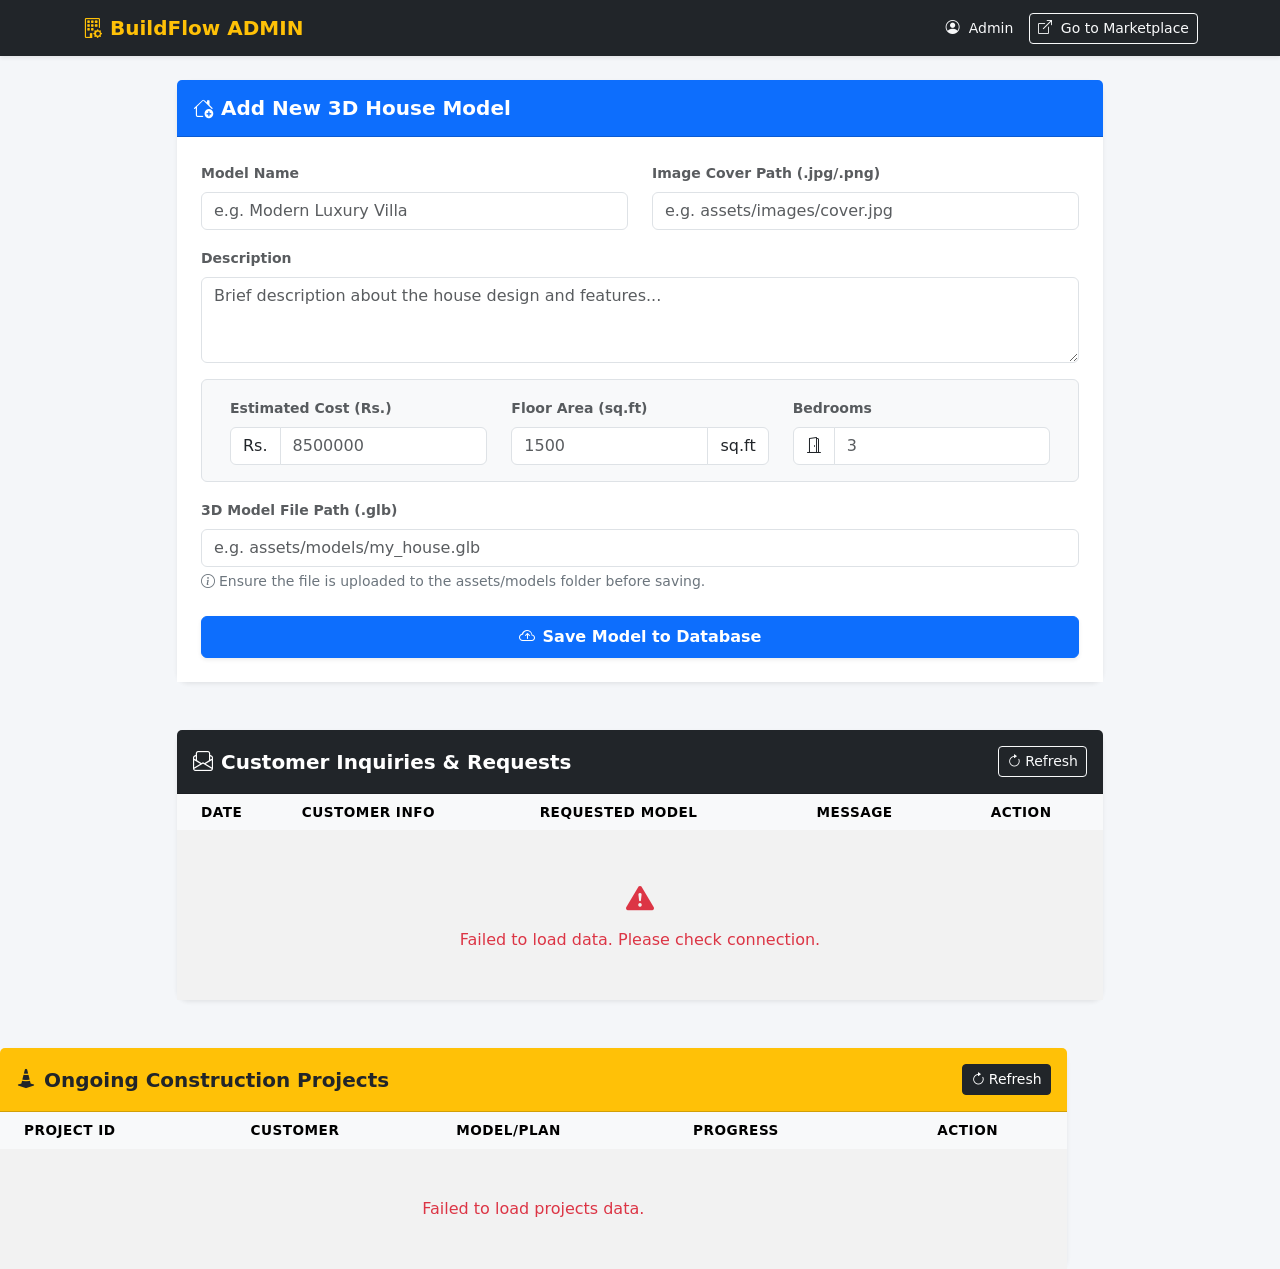
==== commit 595c373f: "Refactor inquiry and quotation forms; enhance admin functionalities" ====
--- a/admin.html
+++ b/admin.html
@@ -3,844 +3,521 @@
   <head>
     <meta charset="UTF-8" />
     <meta name="viewport" content="width=device-width, initial-scale=1.0" />
-    <title>Admin Dashboard — BuildFlow</title>
-    <link rel="stylesheet" href="css/style.css" />
+    <title>BuildFlow - Admin Dashboard</title>
+    <link
+      href="https://cdn.jsdelivr.net/npm/bootstrap@5.3.0/dist/css/bootstrap.min.css"
+      rel="stylesheet"
+    />
     <link
       rel="stylesheet"
       href="https://cdn.jsdelivr.net/npm/bootstrap-icons@1.11.3/font/bootstrap-icons.min.css"
     />
     <style>
-      .container {
-        max-width: 1180px;
-        margin: 0 auto;
-        padding: 0 24px;
+      body {
+        background-color: #f4f6f9;
       }
-
-      .tab-content {
-        display: none;
+      .card {
+        border-radius: 12px;
       }
-      .tab-content.active {
-        display: block;
-        animation: fadeInUp 0.3s ease;
-      }
-
-      .user-avatar {
-        width: 36px;
-        height: 36px;
-        border-radius: 50%;
-        background: linear-gradient(135deg, var(--accent), #b07830);
-        color: white;
+      .table th {
+        font-weight: 600;
+        text-transform: uppercase;
         font-size: 0.85rem;
-        display: flex;
-        align-items: center;
-        justify-content: center;
-        font-weight: 700;
-        font-family: "Playfair Display", serif;
-      }
-
-      /* Full-width layout without sidebar for admin */
-      .admin-layout {
-        max-width: 1380px;
-        margin: 0 auto;
-        padding: 0;
-      }
-
-      .admin-nav-tabs {
-        background: var(--surface);
-        border-bottom: 1px solid var(--border);
-        padding: 0 32px;
-        display: flex;
-        gap: 0;
-        position: sticky;
-        top: var(--nav-height);
-        z-index: 99;
-      }
-
-      .admin-nav-tab {
-        padding: 16px 20px;
-        font-size: 0.875rem;
-        font-weight: 600;
-        color: var(--text-muted);
-        border: none;
-        background: none;
-        cursor: pointer;
-        border-bottom: 2px solid transparent;
-        margin-bottom: -1px;
-        transition: all var(--transition);
-        display: flex;
-        align-items: center;
-        gap: 7px;
-      }
-
-      .admin-nav-tab:hover {
-        color: var(--primary);
-      }
-      .admin-nav-tab.active {
-        color: var(--primary);
-        border-bottom-color: var(--primary);
-      }
-
-      .admin-tab-body {
-        padding: 28px 32px;
-      }
-
-      .no-project-card {
-        background: var(--surface);
-        border: 2px dashed var(--border);
-        border-radius: var(--radius-lg);
-        padding: 60px 32px;
-        text-align: center;
-      }
-
-      /* Badge count on tab */
-      .tab-badge {
-        background: var(--danger);
-        color: white;
-        font-size: 0.65rem;
-        padding: 2px 6px;
-        border-radius: 100px;
-        font-weight: 700;
+        letter-spacing: 0.5px;
       }
     </style>
   </head>
   <body>
-    <!-- Navbar -->
-    <nav class="bf-nav">
-      <div
-        style="
-          max-width: 1380px;
-          margin: 0 auto;
-          padding: 0 32px;
-          display: flex;
-          align-items: center;
-          height: 100%;
-          justify-content: space-between;
-        "
-      >
-        <a href="index.html" class="bf-logo">
-          <div
-            class="bf-logo-icon"
-            style="background: linear-gradient(135deg, var(--accent), #b07830)"
+    <nav class="navbar navbar-expand-lg navbar-dark bg-dark mb-4 shadow-sm">
+      <div class="container">
+        <a class="navbar-brand fw-bold text-warning" href="#">
+          <i class="bi bi-building-gear me-2"></i>BuildFlow ADMIN
+        </a>
+        <div class="d-flex align-items-center">
+          <span class="text-light me-3 small"
+            ><i class="bi bi-person-circle me-1"></i> Admin</span
           >
-            <i class="bi bi-building-gear"></i>
-          </div>
-          Build<span>Flow</span>
-          <span
-            style="
-              font-size: 0.7rem;
-              background: var(--accent);
-              color: white;
-              padding: 2px 8px;
-              border-radius: 100px;
-              margin-left: 4px;
-              font-family: &quot;DM Sans&quot;, sans-serif;
-              font-weight: 700;
-              letter-spacing: 0.5px;
-            "
-            >ADMIN</span
+          <a href="index.html" class="btn btn-sm btn-outline-light"
+            ><i class="bi bi-box-arrow-up-right me-1"></i> Go to Marketplace</a
           >
-        </a>
-        <div style="display: flex; align-items: center; gap: 12px">
-          <a href="marketplace.html" class="btn-bf btn-ghost-bf btn-sm-bf">
-            <i class="bi bi-grid-3x3-gap"></i> Marketplace
-          </a>
-          <div style="display: flex; align-items: center; gap: 8px">
-            <div class="user-avatar">A</div>
-            <span
-              style="
-                font-size: 0.82rem;
-                font-weight: 600;
-                color: var(--text-primary);
-              "
-              >Admin</span
-            >
-          </div>
-          <button class="btn-bf btn-ghost-bf btn-sm-bf" onclick="logout()">
-            <i class="bi bi-box-arrow-right"></i>
-          </button>
         </div>
       </div>
     </nav>
 
-    <!-- Admin Tab Navigation -->
-    <div class="admin-nav-tabs">
-      <button
-        class="admin-nav-tab active"
-        onclick="showAdminTab('overview', this)"
-      >
-        <i class="bi bi-grid-1x2"></i> Overview
-      </button>
-      <button class="admin-nav-tab" onclick="showAdminTab('models', this)">
-        <i class="bi bi-house-add"></i> Add Model
-      </button>
-      <button
-        class="admin-nav-tab"
-        onclick="showAdminTab('inquiries', this)"
-        id="inquiriesTab"
-      >
-        <i class="bi bi-envelope-paper"></i> Inquiries
-      </button>
-      <button class="admin-nav-tab" onclick="showAdminTab('projects', this)">
-        <i class="bi bi-cone-striped"></i> Projects
-      </button>
-    </div>
-
-    <!-- ── OVERVIEW TAB ── -->
-    <div id="tab-overview" class="tab-content active">
-      <div class="admin-tab-body">
-        <div class="page-header">
-          <div>
-            <div class="page-title">Admin Overview</div>
-            <div class="page-subtitle">Platform summary and quick actions</div>
-          </div>
-          <button
-            class="btn-bf btn-primary-bf btn-sm-bf"
-            onclick="refreshAll()"
-          >
-            <i class="bi bi-arrow-clockwise"></i> Refresh All
-          </button>
-        </div>
-
-        <!-- Stats -->
-        <div class="grid-4 section-gap" id="adminStats">
-          <div class="stat-card">
-            <div class="stat-icon blue">
-              <i class="bi bi-envelope-paper"></i>
+    <div class="container mb-5">
+      <div class="row justify-content-center">
+        <div class="col-lg-10 mb-5">
+          <div class="card shadow-sm border-0">
+            <div class="card-header bg-primary text-white py-3">
+              <h5 class="mb-0 fw-bold">
+                <i class="bi bi-house-add me-2"></i>Add New 3D House Model
+              </h5>
             </div>
-            <div class="stat-content">
-              <div class="stat-label">Total Inquiries</div>
-              <div class="stat-value" id="statInquiries">—</div>
-              <div class="stat-sub">Customer requests</div>
-            </div>
-          </div>
-          <div class="stat-card">
-            <div class="stat-icon amber">
-              <i class="bi bi-clock-history"></i>
-            </div>
-            <div class="stat-content">
-              <div class="stat-label">Pending Inquiries</div>
-              <div class="stat-value" id="statPending">—</div>
-              <div class="stat-sub">Awaiting approval</div>
-            </div>
-          </div>
-          <div class="stat-card">
-            <div class="stat-icon green">
-              <i class="bi bi-cone-striped"></i>
-            </div>
-            <div class="stat-content">
-              <div class="stat-label">Active Projects</div>
-              <div class="stat-value" id="statProjects">—</div>
-              <div class="stat-sub">Ongoing construction</div>
-            </div>
-          </div>
-          <div class="stat-card">
-            <div class="stat-icon purple"><i class="bi bi-house-gear"></i></div>
-            <div class="stat-content">
-              <div class="stat-label">House Models</div>
-              <div class="stat-value" id="statModels">—</div>
-              <div class="stat-sub">Available in marketplace</div>
-            </div>
-          </div>
-        </div>
-
-        <!-- Two col layout -->
-        <div class="grid-2" style="gap: 20px">
-          <!-- Recent Inquiries -->
-          <div class="bf-card">
-            <div class="bf-card-header">
-              <div class="bf-card-title">
-                <i class="bi bi-envelope" style="color: var(--primary)"></i>
-                Recent Inquiries
-              </div>
-              <button
-                class="btn-bf btn-ghost-bf btn-sm-bf"
-                onclick="
-                  showAdminTab(
-                    'inquiries',
-                    document.querySelector('[onclick*=inquiries]'),
-                  )
-                "
-              >
-                View All
-              </button>
-            </div>
-            <div id="overviewInquiriesBody">
-              <div class="empty-state">
-                <span class="spinner-bf dark"></span>
-              </div>
-            </div>
-          </div>
-
-          <!-- Recent Projects -->
-          <div class="bf-card">
-            <div class="bf-card-header">
-              <div class="bf-card-title">
-                <i class="bi bi-cone-striped" style="color: var(--accent)"></i>
-                Active Projects
-              </div>
-              <button
-                class="btn-bf btn-ghost-bf btn-sm-bf"
-                onclick="
-                  showAdminTab(
-                    'projects',
-                    document.querySelector('[onclick*=projects]'),
-                  )
-                "
-              >
-                View All
-              </button>
-            </div>
-            <div id="overviewProjectsBody">
-              <div class="empty-state">
-                <span class="spinner-bf dark"></span>
-              </div>
-            </div>
-          </div>
-        </div>
-      </div>
-    </div>
-
-    <!-- ── ADD MODEL TAB ── -->
-    <div id="tab-models" class="tab-content">
-      <div class="admin-tab-body">
-        <div class="page-header">
-          <div>
-            <div class="page-title">Add New Model</div>
-            <div class="page-subtitle">
-              Upload a new 3D house model to the marketplace
-            </div>
-          </div>
-        </div>
-        <div style="max-width: 800px">
-          <div class="bf-card">
-            <div class="bf-card-header">
-              <div class="bf-card-title">
-                <i class="bi bi-house-add" style="color: var(--primary)"></i>
-                New 3D House Model
-              </div>
-            </div>
-            <div class="bf-card-body">
-              <div id="addModelAlert"></div>
+            <div class="card-body p-4 bg-white">
+              <div id="alertMessage"></div>
               <form id="addModelForm">
-                <div class="grid-2" style="gap: 16px">
-                  <div class="bf-form-group">
-                    <label class="bf-label"
-                      >Model Name
-                      <span style="color: var(--danger)">*</span></label
+                <div class="row">
+                  <div class="col-md-6 mb-3">
+                    <label class="form-label fw-semibold text-muted small"
+                      >Model Name</label
                     >
                     <input
                       type="text"
                       id="modelName"
-                      class="bf-input"
+                      class="form-control"
+                      required
                       placeholder="e.g. Modern Luxury Villa"
-                      required
                     />
                   </div>
-                  <div class="bf-form-group">
-                    <label class="bf-label"
-                      >Cover Image Path (.jpg/.png)
-                      <span style="color: var(--danger)">*</span></label
+                  <div class="col-md-6 mb-3">
+                    <label class="form-label fw-semibold text-muted small"
+                      >Image Cover Path (.jpg/.png)</label
                     >
                     <input
                       type="text"
                       id="imgUrl"
-                      class="bf-input"
-                      placeholder="assets/images/cover.jpg"
+                      class="form-control"
                       required
+                      placeholder="e.g. assets/images/cover.jpg"
                     />
                   </div>
                 </div>
-                <div class="bf-form-group">
-                  <label class="bf-label"
-                    >Description
-                    <span style="color: var(--danger)">*</span></label
+                <div class="mb-3">
+                  <label class="form-label fw-semibold text-muted small"
+                    >Description</label
                   >
                   <textarea
                     id="description"
-                    class="bf-input bf-textarea"
+                    class="form-control"
                     rows="3"
-                    placeholder="Describe the design style, features, and highlights..."
                     required
+                    placeholder="Brief description about the house design and features..."
                   ></textarea>
                 </div>
-                <div
-                  style="
-                    background: var(--surface-2);
-                    border: 1px solid var(--border);
-                    border-radius: var(--radius-sm);
-                    padding: 18px;
-                    margin-bottom: 16px;
-                  "
-                >
-                  <div
-                    style="
-                      font-size: 0.78rem;
-                      font-weight: 700;
-                      text-transform: uppercase;
-                      letter-spacing: 0.7px;
-                      color: var(--text-muted);
-                      margin-bottom: 14px;
-                    "
-                  >
-                    Property Specifications
-                  </div>
-                  <div class="grid-3" style="gap: 14px">
-                    <div class="bf-form-group" style="margin-bottom: 0">
-                      <label class="bf-label"
-                        >Estimated Cost (Rs.)
-                        <span style="color: var(--danger)">*</span></label
-                      >
-                      <div class="input-group-bf">
-                        <span class="input-prefix">Rs.</span>
-                        <input
-                          type="number"
-                          id="estimatedCost"
-                          class="bf-input"
-                          placeholder="8500000"
-                          required
-                        />
-                      </div>
+                <div class="row bg-light p-3 rounded mb-3 mx-0 border">
+                  <div class="col-md-4 mb-2 mb-md-0">
+                    <label class="form-label fw-semibold text-muted small"
+                      >Estimated Cost (Rs.)</label
+                    >
+                    <div class="input-group">
+                      <span class="input-group-text bg-white">Rs.</span>
+                      <input
+                        type="number"
+                        id="estimatedCost"
+                        class="form-control"
+                        required
+                        placeholder="8500000"
+                      />
                     </div>
-                    <div class="bf-form-group" style="margin-bottom: 0">
-                      <label class="bf-label"
-                        >Floor Area (sq.ft)
-                        <span style="color: var(--danger)">*</span></label
-                      >
-                      <div class="input-group-bf">
-                        <input
-                          type="number"
-                          id="floorArea"
-                          class="bf-input"
-                          placeholder="1500"
-                          required
-                          style="
-                            border-radius: var(--radius-sm) 0 0 var(--radius-sm);
-                          "
-                        />
-                        <span
-                          class="input-prefix"
-                          style="
-                            border-left: none;
-                            border-radius: 0 var(--radius-sm) var(--radius-sm) 0;
-                            border-left: none;
-                          "
-                          >sq.ft</span
-                        >
-                      </div>
+                  </div>
+                  <div class="col-md-4 mb-2 mb-md-0">
+                    <label class="form-label fw-semibold text-muted small"
+                      >Floor Area (sq.ft)</label
+                    >
+                    <div class="input-group">
+                      <input
+                        type="number"
+                        id="floorArea"
+                        class="form-control"
+                        required
+                        placeholder="1500"
+                      />
+                      <span class="input-group-text bg-white">sq.ft</span>
                     </div>
-                    <div class="bf-form-group" style="margin-bottom: 0">
-                      <label class="bf-label"
-                        >Bedrooms
-                        <span style="color: var(--danger)">*</span></label
-                      >
+                  </div>
+                  <div class="col-md-4">
+                    <label class="form-label fw-semibold text-muted small"
+                      >Bedrooms</label
+                    >
+                    <div class="input-group">
+                      <span class="input-group-text bg-white"
+                        ><i class="bi bi-door-open"></i
+                      ></span>
                       <input
                         type="number"
                         id="numBedrooms"
-                        class="bf-input"
+                        class="form-control"
+                        required
                         placeholder="3"
-                        min="1"
-                        max="10"
-                        required
                       />
                     </div>
                   </div>
                 </div>
-                <div class="bf-form-group">
-                  <label class="bf-label"
-                    >3D Model File Path (.glb)
-                    <span style="color: var(--danger)">*</span></label
+                <div class="mb-4">
+                  <label class="form-label fw-semibold text-muted small"
+                    >3D Model File Path (.glb)</label
                   >
                   <input
                     type="text"
                     id="modelUrl"
-                    class="bf-input"
-                    placeholder="assets/models/my_house.glb"
+                    class="form-control"
                     required
+                    placeholder="e.g. assets/models/my_house.glb"
                   />
-                  <div
-                    style="
-                      font-size: 0.78rem;
-                      color: var(--text-muted);
-                      margin-top: 6px;
-                    "
-                  >
-                    <i class="bi bi-info-circle me-1"></i>Ensure the .glb file
-                    is uploaded to the assets/models folder before saving.
+                  <div class="form-text text-secondary">
+                    <i class="bi bi-info-circle me-1"></i>Ensure the file is
+                    uploaded to the assets/models folder before saving.
                   </div>
                 </div>
                 <button
                   type="submit"
-                  class="btn-bf btn-primary-bf"
-                  style="width: 100%; justify-content: center; padding: 12px"
+                  class="btn btn-primary w-100 fw-bold py-2 shadow-sm"
                   id="saveModelBtn"
                 >
-                  <i class="bi bi-cloud-arrow-up"></i> Save Model to Marketplace
+                  <i class="bi bi-cloud-arrow-up me-2"></i>Save Model to
+                  Database
                 </button>
               </form>
             </div>
           </div>
         </div>
+
+        <div class="col-lg-10">
+          <div class="card shadow-sm border-0">
+            <div
+              class="card-header bg-dark text-white py-3 d-flex justify-content-between align-items-center"
+            >
+              <h5 class="mb-0 fw-bold">
+                <i class="bi bi-envelope-paper me-2"></i>Customer Inquiries &
+                Requests
+              </h5>
+              <button
+                class="btn btn-sm btn-outline-light"
+                onclick="loadInquiries()"
+              >
+                <i class="bi bi-arrow-clockwise me-1"></i>Refresh
+              </button>
+            </div>
+            <div class="card-body p-0">
+              <div
+                class="table-responsive"
+                style="max-height: 500px; overflow-y: auto"
+              >
+                <table
+                  class="table table-hover table-borderless table-striped mb-0 align-middle"
+                >
+                  <thead class="table-light sticky-top">
+                    <tr>
+                      <th class="ps-4">Date</th>
+                      <th>Customer Info</th>
+                      <th>Requested Model</th>
+                      <th>Message</th>
+                      <th class="pe-4 text-center">Action</th>
+                    </tr>
+                  </thead>
+                  <tbody id="inquiriesTableBody">
+                    <tr>
+                      <td colspan="5" class="text-center py-5 text-muted">
+                        <div
+                          class="spinner-border spinner-border-sm text-primary me-2"
+                          role="status"
+                        ></div>
+                        Loading inquiries...
+                      </td>
+                    </tr>
+                  </tbody>
+                </table>
+              </div>
+            </div>
+          </div>
+        </div>
       </div>
     </div>
 
-    <!-- ── INQUIRIES TAB ── -->
-    <div id="tab-inquiries" class="tab-content">
-      <div class="admin-tab-body">
-        <div class="page-header">
-          <div>
-            <div class="page-title">Customer Inquiries</div>
-            <div class="page-subtitle">
-              Review and respond to customer requests
-            </div>
-          </div>
-          <button
-            class="btn-bf btn-ghost-bf btn-sm-bf"
-            onclick="loadInquiries()"
+    <div class="col-lg-10 mt-5">
+      <div class="card shadow-sm border-0">
+        <div
+          class="card-header bg-warning text-dark py-3 d-flex justify-content-between align-items-center"
+        >
+          <h5 class="mb-0 fw-bold">
+            <i class="bi bi-cone-striped me-2"></i>Ongoing Construction Projects
+          </h5>
+          <button class="btn btn-sm btn-dark" onclick="loadProjects()">
+            <i class="bi bi-arrow-clockwise me-1"></i>Refresh
+          </button>
+        </div>
+        <div class="card-body p-0">
+          <div
+            class="table-responsive"
+            style="max-height: 400px; overflow-y: auto"
           >
-            <i class="bi bi-arrow-clockwise"></i> Refresh
-          </button>
-        </div>
-        <div class="table-wrap">
-          <table class="bf-table">
-            <thead>
-              <tr>
-                <th style="padding-left: 20px">Date</th>
-                <th>Customer</th>
-                <th>Model</th>
-                <th>Message</th>
-                <th>Status</th>
-                <th style="text-align: center; padding-right: 20px">Actions</th>
-              </tr>
-            </thead>
-            <tbody id="inquiriesTableBody">
-              <tr>
-                <td
-                  colspan="6"
-                  style="
-                    text-align: center;
-                    padding: 48px;
-                    color: var(--text-muted);
-                  "
-                >
-                  <span class="spinner-bf dark"></span
-                  ><span style="margin-left: 10px">Loading inquiries...</span>
-                </td>
-              </tr>
-            </tbody>
-          </table>
+            <table
+              class="table table-hover table-borderless table-striped mb-0 align-middle"
+            >
+              <thead class="table-light sticky-top">
+                <tr>
+                  <th class="ps-4">Project ID</th>
+                  <th>Customer</th>
+                  <th>Model/Plan</th>
+                  <th>Progress</th>
+                  <th class="pe-4 text-center">Action</th>
+                </tr>
+              </thead>
+              <tbody id="projectsTableBody">
+                <tr>
+                  <td colspan="5" class="text-center py-5 text-muted">
+                    <div
+                      class="spinner-border spinner-border-sm text-warning me-2"
+                      role="status"
+                    ></div>
+                    Loading projects...
+                  </td>
+                </tr>
+              </tbody>
+            </table>
+          </div>
         </div>
       </div>
     </div>
 
-    <!-- ── PROJECTS TAB ── -->
-    <div id="tab-projects" class="tab-content">
-      <div class="admin-tab-body">
-        <div class="page-header">
-          <div>
-            <div class="page-title">Construction Projects</div>
-            <div class="page-subtitle">
-              Monitor and update all ongoing projects
-            </div>
-          </div>
-          <button
-            class="btn-bf btn-ghost-bf btn-sm-bf"
-            onclick="loadProjects()"
-          >
-            <i class="bi bi-arrow-clockwise"></i> Refresh
-          </button>
-        </div>
-        <div class="table-wrap">
-          <table class="bf-table">
-            <thead>
-              <tr>
-                <th style="padding-left: 20px">Project ID</th>
-                <th>Customer</th>
-                <th>Model / Plan</th>
-                <th>Progress</th>
-                <th>Status</th>
-                <th style="text-align: center; padding-right: 20px">Actions</th>
-              </tr>
-            </thead>
-            <tbody id="projectsTableBody">
-              <tr>
-                <td
-                  colspan="6"
-                  style="
-                    text-align: center;
-                    padding: 48px;
-                    color: var(--text-muted);
-                  "
-                >
-                  <span class="spinner-bf dark"></span
-                  ><span style="margin-left: 10px">Loading projects...</span>
-                </td>
-              </tr>
-            </tbody>
-          </table>
+    <div class="modal fade" id="replyModal" tabindex="-1" aria-hidden="true">
+      <div class="modal-dialog">
+        <div class="modal-content border-0 shadow">
+          <div class="modal-header bg-primary text-white">
+            <h5 class="modal-title fw-bold">
+              <i class="bi bi-reply-fill me-2"></i>Reply to Customer
+            </h5>
+            <button
+              type="button"
+              class="btn-close btn-close-white"
+              data-bs-dismiss="modal"
+              aria-label="Close"
+            ></button>
+          </div>
+          <div class="modal-body p-4">
+            <div id="replyAlertMessage"></div>
+            <form id="replyForm">
+              <div class="mb-3">
+                <label class="form-label fw-bold small text-muted">To:</label>
+                <input
+                  type="email"
+                  id="replyEmail"
+                  class="form-control bg-light"
+                  readonly
+                />
+              </div>
+              <div class="mb-3">
+                <label class="form-label fw-bold small text-muted"
+                  >Subject:</label
+                >
+                <input
+                  type="text"
+                  id="replySubject"
+                  class="form-control"
+                  required
+                />
+              </div>
+              <div class="mb-4">
+                <label class="form-label fw-bold small text-muted"
+                  >Message:</label
+                >
+                <textarea
+                  id="replyMessage"
+                  class="form-control"
+                  rows="6"
+                  required
+                  placeholder="Type your professional reply here..."
+                ></textarea>
+              </div>
+              <button
+                type="submit"
+                class="btn btn-primary w-100 fw-bold py-2 shadow-sm"
+                id="sendReplyBtn"
+              >
+                <i class="bi bi-send-fill me-2"></i>Send Email
+              </button>
+            </form>
+          </div>
         </div>
       </div>
     </div>
 
-    <!-- ═══ MODALS ═══ -->
-
-    <!-- Reply Modal -->
-    <div
-      id="replyModalWrap"
-      style="display: none"
-      class="bf-modal-backdrop"
-      onclick="closeMod(event, 'replyModalWrap')"
-    >
-      <div class="bf-modal" onclick="event.stopPropagation()">
-        <div class="bf-modal-header">
-          <div class="bf-modal-title">
-            <i
-              class="bi bi-reply-fill"
-              style="color: var(--primary); margin-right: 8px"
-            ></i
-            >Reply to Customer
-          </div>
-          <button class="bf-modal-close" onclick="closeMod2('replyModalWrap')">
-            <i class="bi bi-x"></i>
-          </button>
-        </div>
-        <div class="bf-modal-body">
-          <div id="replyAlert"></div>
-          <form id="replyForm">
-            <div class="bf-form-group">
-              <label class="bf-label">To</label>
-              <input type="email" id="replyEmail" class="bf-input" readonly />
+    <div class="modal fade" id="approveModal" tabindex="-1" aria-hidden="true">
+      <div class="modal-dialog">
+        <div class="modal-content border-0 shadow-lg">
+          <div class="modal-header bg-success bg-gradient text-white border-0">
+            <h5 class="modal-title fw-bold">
+              <i class="bi bi-check-circle-fill me-2"></i>Approve Custom Request
+            </h5>
+            <button
+              type="button"
+              class="btn-close btn-close-white"
+              data-bs-dismiss="modal"
+              aria-label="Close"
+            ></button>
+          </div>
+          <div class="modal-body p-4 bg-light">
+            <div id="approveAlertMessage"></div>
+            <div class="alert alert-info border-0 shadow-sm small mb-4">
+              <i class="bi bi-info-circle-fill me-2"></i>Approving this request
+              will create a new Custom Order and send a confirmation email to
+              the customer.
             </div>
-            <div class="bf-form-group">
-              <label class="bf-label">Subject</label>
-              <input type="text" id="replySubject" class="bf-input" required />
-            </div>
-            <div class="bf-form-group">
-              <label class="bf-label">Message</label>
-              <textarea
-                id="replyMessage"
-                class="bf-input bf-textarea"
-                rows="6"
-                required
-                placeholder="Type your professional reply..."
-              ></textarea>
-            </div>
-            <button
-              type="submit"
-              class="btn-bf btn-primary-bf"
-              style="width: 100%; justify-content: center"
-              id="sendReplyBtn"
-            >
-              <i class="bi bi-send-fill"></i> Send Email
-            </button>
-          </form>
+            <form id="approveForm">
+              <input type="hidden" id="approveInquiryId" />
+              <div class="row mb-3">
+                <div class="col-md-6">
+                  <label class="form-label fw-bold small text-muted"
+                    >Customer Name</label
+                  >
+                  <input
+                    type="text"
+                    id="approveCustomerName"
+                    class="form-control bg-white"
+                    readonly
+                  />
+                </div>
+                <div class="col-md-6">
+                  <label class="form-label fw-bold small text-muted"
+                    >Requested Model</label
+                  >
+                  <input
+                    type="text"
+                    id="approveModelName"
+                    class="form-control bg-white"
+                    readonly
+                  />
+                </div>
+              </div>
+              <div class="mb-3">
+                <label class="form-label fw-bold small text-dark"
+                  >Approved Custom Specifications
+                  <span class="text-danger">*</span></label
+                >
+                <textarea
+                  id="approveSpecs"
+                  class="form-control border-secondary-subtle"
+                  rows="3"
+                  required
+                  placeholder="E.g., Added an extra bathroom and expanded the kitchen area..."
+                ></textarea>
+              </div>
+              <div class="mb-4">
+                <label class="form-label fw-bold small text-dark"
+                  >Final Estimated Cost (Rs.)
+                  <span class="text-danger">*</span></label
+                >
+                <div class="input-group">
+                  <span
+                    class="input-group-text bg-white border-secondary-subtle"
+                    >Rs.</span
+                  >
+                  <input
+                    type="number"
+                    id="approvePrice"
+                    class="form-control border-secondary-subtle"
+                    required
+                    placeholder="e.g. 9500000"
+                  />
+                </div>
+              </div>
+              <button
+                type="submit"
+                class="btn btn-success w-100 fw-bold py-2 shadow-sm"
+                id="confirmApproveBtn"
+              >
+                <i class="bi bi-file-earmark-check-fill me-2"></i>Confirm &
+                Create Order
+              </button>
+            </form>
+          </div>
         </div>
       </div>
     </div>
 
-    <!-- Approve Modal -->
-    <div
-      id="approveModalWrap"
-      style="display: none"
-      class="bf-modal-backdrop"
-      onclick="closeMod(event, 'approveModalWrap')"
-    >
-      <div class="bf-modal" onclick="event.stopPropagation()">
-        <div class="bf-modal-header">
-          <div class="bf-modal-title">
-            <i
-              class="bi bi-check-circle-fill"
-              style="color: var(--success); margin-right: 8px"
-            ></i
-            >Approve Custom Request
-          </div>
-          <button
-            class="bf-modal-close"
-            onclick="closeMod2('approveModalWrap')"
-          >
-            <i class="bi bi-x"></i>
-          </button>
-        </div>
-        <div class="bf-modal-body">
-          <div class="bf-alert bf-alert-info">
-            <i class="bi bi-info-circle-fill"></i> Approving will create a
-            custom order and email the customer with the quote.
-          </div>
-          <div id="approveAlert"></div>
-          <form id="approveForm">
-            <input type="hidden" id="approveInquiryId" />
-            <div class="grid-2" style="gap: 14px">
-              <div class="bf-form-group">
-                <label class="bf-label">Customer Name</label>
+    <div class="modal fade" id="progressModal" tabindex="-1" aria-hidden="true">
+      <div class="modal-dialog">
+        <div class="modal-content border-0 shadow-lg">
+          <div class="modal-header bg-warning text-dark border-0">
+            <h5 class="modal-title fw-bold">
+              <i class="bi bi-hammer me-2"></i>Update Project Progress
+            </h5>
+            <button
+              type="button"
+              class="btn-close"
+              data-bs-dismiss="modal"
+              aria-label="Close"
+            ></button>
+          </div>
+          <div class="modal-body p-4 bg-light">
+            <div id="progressAlertMessage"></div>
+            <form id="progressForm">
+              <input type="hidden" id="updateProjectId" />
+
+              <div class="mb-3">
+                <label class="form-label fw-bold small text-muted"
+                  >Selected Project</label
+                >
                 <input
                   type="text"
-                  id="approveCustomerName"
-                  class="bf-input"
+                  id="updateProjectName"
+                  class="form-control bg-white fw-bold text-primary"
                   readonly
                 />
               </div>
-              <div class="bf-form-group">
-                <label class="bf-label">Requested Model</label>
-                <input
-                  type="text"
-                  id="approveModelName"
-                  class="bf-input"
-                  readonly
-                />
-              </div>
-            </div>
-            <div class="bf-form-group">
-              <label class="bf-label"
-                >Approved Specifications
-                <span style="color: var(--danger)">*</span></label
+
+              <div class="mb-3">
+                <label class="form-label fw-bold small text-dark"
+                  >Update Description <span class="text-danger">*</span></label
+                >
+                <textarea
+                  id="updateMessage"
+                  class="form-control border-secondary-subtle"
+                  rows="3"
+                  required
+                  placeholder="E.g., Foundation work completed successfully."
+                ></textarea>
+              </div>
+
+              <div class="row mb-4">
+                <div class="col-md-6">
+                  <label class="form-label fw-bold small text-dark"
+                    >Overall Completion (%)
+                    <span class="text-danger">*</span></label
+                  >
+                  <div class="input-group">
+                    <input
+                      type="number"
+                      id="updatePercentage"
+                      class="form-control border-secondary-subtle"
+                      required
+                      min="1"
+                      max="100"
+                      placeholder="e.g. 25"
+                    />
+                    <span
+                      class="input-group-text bg-white border-secondary-subtle"
+                      >%</span
+                    >
+                  </div>
+                </div>
+                <div class="col-md-6">
+                  <label class="form-label fw-bold small text-dark"
+                    >Image URL (Optional)</label
+                  >
+                  <input
+                    type="text"
+                    id="updateImageUrl"
+                    class="form-control border-secondary-subtle"
+                    placeholder="assets/images/progress1.jpg"
+                  />
+                </div>
+              </div>
+
+              <button
+                type="submit"
+                class="btn btn-warning w-100 fw-bold py-2 shadow-sm"
+                id="saveProgressBtn"
               >
-              <textarea
-                id="approveSpecs"
-                class="bf-input bf-textarea"
-                rows="3"
-                required
-                placeholder="e.g. Added extra bathroom, expanded kitchen area..."
-              ></textarea>
-            </div>
-            <div class="bf-form-group">
-              <label class="bf-label"
-                >Final Estimated Cost (Rs.)
-                <span style="color: var(--danger)">*</span></label
-              >
-              <div class="input-group-bf">
-                <span class="input-prefix">Rs.</span>
-                <input
-                  type="number"
-                  id="approvePrice"
-                  class="bf-input"
-                  required
-                  placeholder="9500000"
-                />
-              </div>
-            </div>
-            <button
-              type="submit"
-              class="btn-bf btn-success-bf"
-              style="width: 100%; justify-content: center"
-              id="confirmApproveBtn"
-            >
-              <i class="bi bi-file-earmark-check-fill"></i> Confirm & Create
-              Order
-            </button>
-          </form>
+                <i class="bi bi-cloud-upload-fill me-2"></i>Save Progress Update
+              </button>
+            </form>
+          </div>
         </div>
       </div>
     </div>
 
-    <!-- Progress Modal -->
-    <div
-      id="progressModalWrap"
-      style="display: none"
-      class="bf-modal-backdrop"
-      onclick="closeMod(event, 'progressModalWrap')"
-    >
-      <div class="bf-modal" onclick="event.stopPropagation()">
-        <div class="bf-modal-header">
-          <div class="bf-modal-title">
-            <i
-              class="bi bi-hammer"
-              style="color: var(--accent); margin-right: 8px"
-            ></i
-            >Update Project Progress
-          </div>
-          <button
-            class="bf-modal-close"
-            onclick="closeMod2('progressModalWrap')"
-          >
-            <i class="bi bi-x"></i>
-          </button>
-        </div>
-        <div class="bf-modal-body">
-          <div id="progressAlert"></div>
-          <form id="progressForm">
-            <input type="hidden" id="updateProjectId" />
-            <div class="bf-form-group">
-              <label class="bf-label">Selected Project</label>
-              <input
-                type="text"
-                id="updateProjectName"
-                class="bf-input"
-                readonly
-              />
-            </div>
-            <div class="bf-form-group">
-              <label class="bf-label"
-                >Update Description
-                <span style="color: var(--danger)">*</span></label
-              >
-              <textarea
-                id="updateMessage"
-                class="bf-input bf-textarea"
-                rows="3"
-                required
-                placeholder="e.g. Foundation work completed successfully."
-              ></textarea>
-            </div>
-            <div class="grid-2" style="gap: 14px">
-              <div class="bf-form-group">
-                <label class="bf-label"
-                  >Overall Completion (%)
-                  <span style="color: var(--danger)">*</span></label
-                >
-                <div class="input-group-bf">
-                  <input
-                    type="number"
-                    id="updatePercentage"
-                    class="bf-input"
-                    required
-                    min="1"
-                    max="100"
-                    placeholder="25"
-                    style="border-radius: var(--radius-sm) 0 0 var(--radius-sm)"
-                    oninput="previewProgress(this.value)"
-                  />
-                  <span
-                    class="input-prefix"
-                    style="
-                      border-left: none;
-                      border-radius: 0 var(--radius-sm) var(--radius-sm) 0;
-                    "
-                    >%</span
-                  >
-                </div>
-                <div
-                  class="bf-progress-wrap"
-                  style="margin-top: 8px; height: 6px"
-                >
-                  <div
-                    class="bf-progress-bar"
-                    id="progressPreview"
-                    style="width: 0%"
-                  ></div>
-                </div>
-              </div>
-              <div class="bf-form-group">
-                <label class="bf-label">Photo URL (Optional)</label>
-                <input
-                  type="text"
-                  id="updateImageUrl"
-                  class="bf-input"
-                  placeholder="assets/images/progress.jpg"
-                />
-              </div>
-            </div>
-            <button
-              type="submit"
-              class="btn-bf btn-accent-bf"
-              style="width: 100%; justify-content: center"
-              id="saveProgressBtn"
-            >
-              <i class="bi bi-cloud-upload-fill"></i> Save Progress Update
-            </button>
-          </form>
-        </div>
-      </div>
-    </div>
-
+    <script src="https://cdn.jsdelivr.net/npm/bootstrap@5.3.0/dist/js/bootstrap.bundle.min.js"></script>
     <script src="js/admin.js"></script>
   </body>
 </html>
